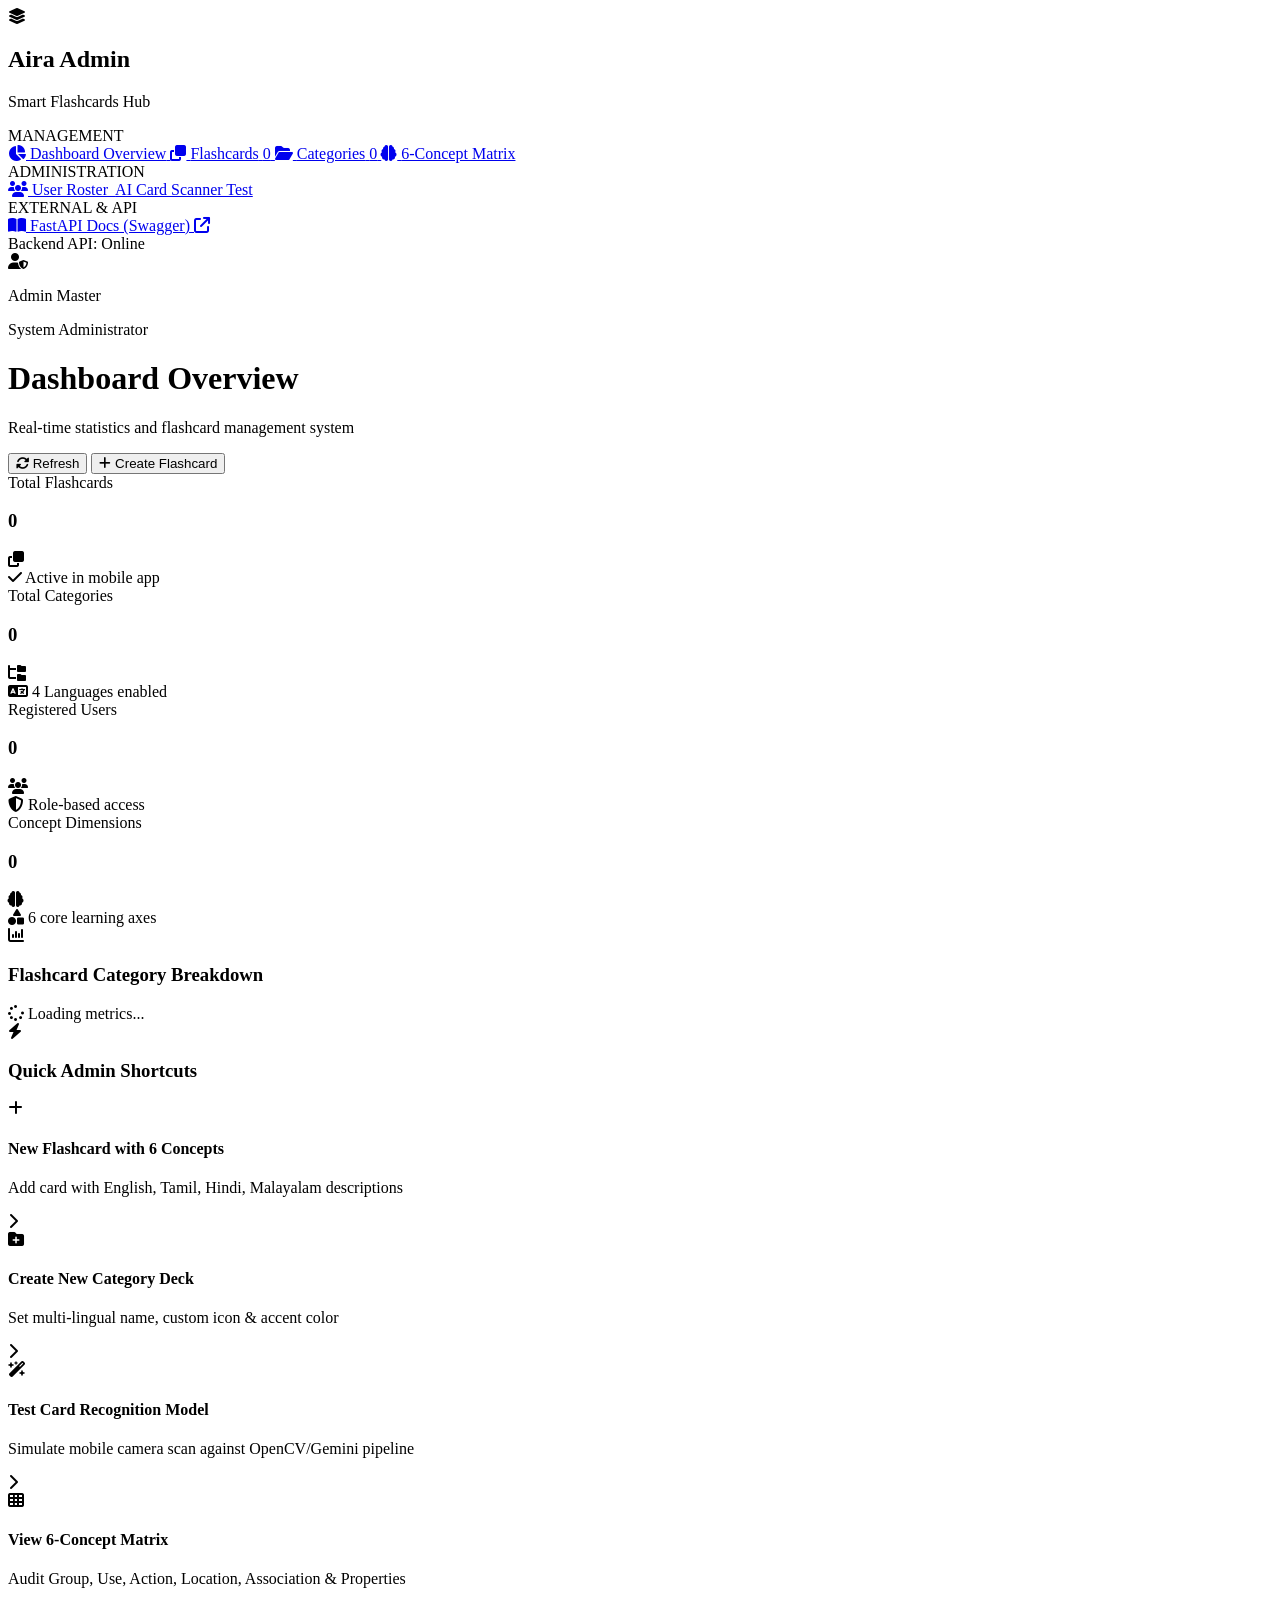
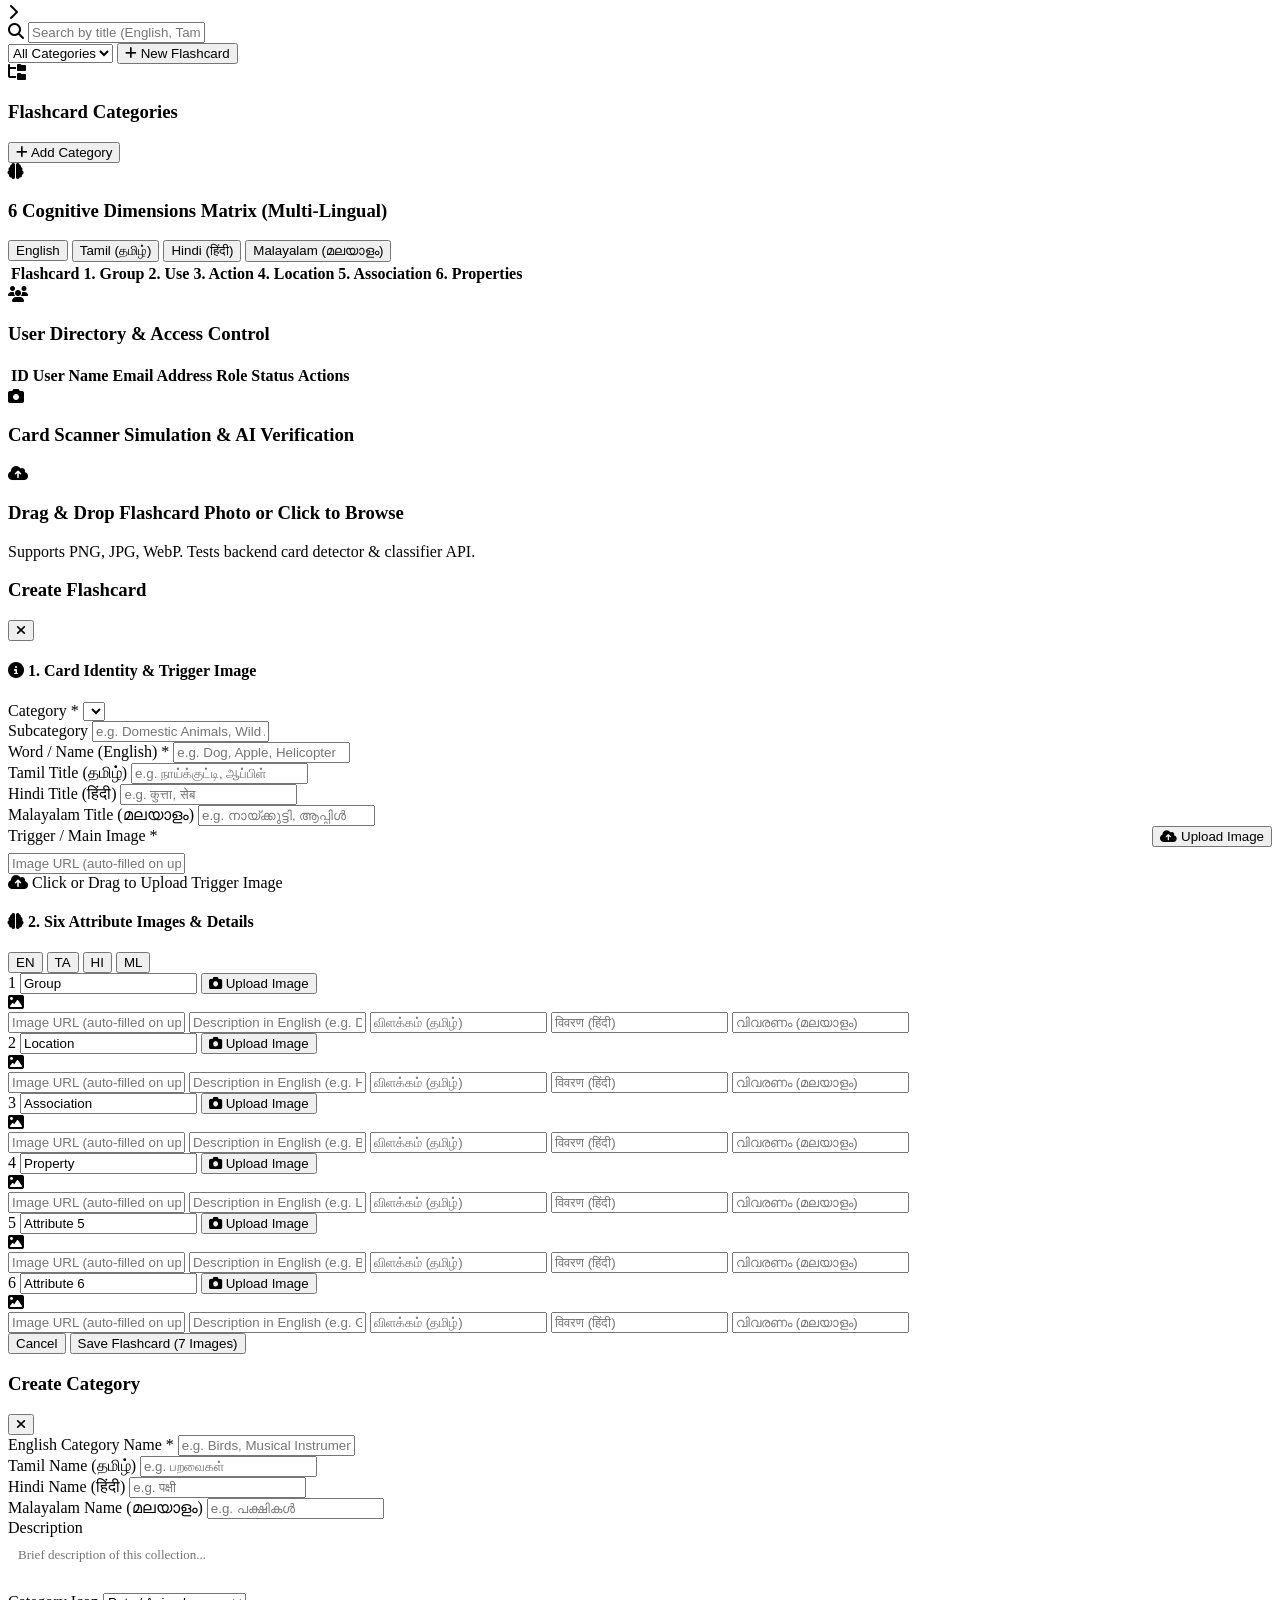
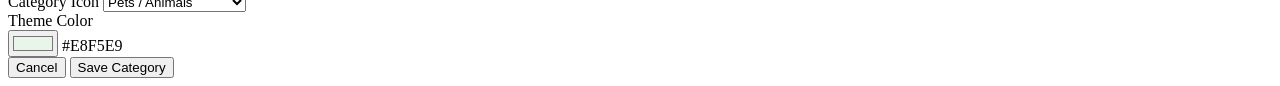
==== admin/frontend/index.html @ e039690c "new arch" ====
<!DOCTYPE html>
<html lang="en">
<head>
  <meta charset="UTF-8">
  <meta name="viewport" content="width=device-width, initial-scale=1.0">
  <title>Aira Admin Portal | Smart Flashcards Control Center</title>
  <link rel="preconnect" href="https://fonts.googleapis.com">
  <link rel="preconnect" href="https://fonts.gstatic.com" crossorigin>
  <link href="https://fonts.googleapis.com/css2?family=Plus+Jakarta+Sans:wght@400;500;600;700;800&family=Outfit:wght@500;600;700;800&display=swap" rel="stylesheet">
  <link rel="stylesheet" href="https://cdnjs.cloudflare.com/ajax/libs/font-awesome/6.5.1/css/all.min.css">
  <link rel="stylesheet" href="/static/admin/admin.css">
</head>
<body>
  <div class="admin-wrapper">
    <!-- SIDEBAR -->
    <aside class="sidebar">
      <div class="sidebar-brand">
        <div class="brand-icon">
          <i class="fa-solid fa-layer-group"></i>
        </div>
        <div class="brand-text">
          <h2>Aira <span>Admin</span></h2>
          <p>Smart Flashcards Hub</p>
        </div>
      </div>

      <nav class="sidebar-nav">
        <div class="nav-section-title">MANAGEMENT</div>
        <a href="#overview" class="nav-item active" data-tab="overview">
          <i class="fa-solid fa-chart-pie"></i>
          <span>Dashboard Overview</span>
        </a>
        <a href="#cards" class="nav-item" data-tab="cards">
          <i class="fa-solid fa-clone"></i>
          <span>Flashcards</span>
          <span class="nav-badge" id="cardCountBadge">0</span>
        </a>
        <a href="#categories" class="nav-item" data-tab="categories">
          <i class="fa-solid fa-folder-open"></i>
          <span>Categories</span>
          <span class="nav-badge" id="catCountBadge">0</span>
        </a>
        <a href="#concepts" class="nav-item" data-tab="concepts">
          <i class="fa-solid fa-brain"></i>
          <span>6-Concept Matrix</span>
        </a>

        <div class="nav-section-title">ADMINISTRATION</div>
        <a href="#users" class="nav-item" data-tab="users">
          <i class="fa-solid fa-users"></i>
          <span>User Roster</span>
        </a>
        <a href="#scanner" class="nav-item" data-tab="scanner">
          <i class="fa-solid fa-camera-viewfinder"></i>
          <span>AI Card Scanner Test</span>
        </a>

        <div class="nav-section-title">EXTERNAL & API</div>
        <a href="/docs" target="_blank" class="nav-item">
          <i class="fa-solid fa-book-open"></i>
          <span>FastAPI Docs (Swagger)</span>
          <i class="fa-solid fa-arrow-up-right-from-square external-icon"></i>
        </a>
      </nav>

      <div class="sidebar-footer">
        <div class="server-status">
          <span class="status-dot"></span>
          <span id="serverStatusText">Backend API: Online</span>
        </div>
        <div class="admin-user-info">
          <div class="user-avatar"><i class="fa-solid fa-user-shield"></i></div>
          <div class="user-details">
            <p class="user-name">Admin Master</p>
            <p class="user-role">System Administrator</p>
          </div>
        </div>
      </div>
    </aside>

    <!-- MAIN CONTENT -->
    <main class="main-content">
      <!-- TOP NAVBAR -->
      <header class="top-header">
        <div class="header-left">
          <h1 id="pageTitle">Dashboard Overview</h1>
          <p id="pageSubtitle">Real-time statistics and flashcard management system</p>
        </div>
        <div class="header-right">
          <button class="btn btn-secondary" onclick="loadDashboardData()" title="Reload Data">
            <i class="fa-solid fa-rotate"></i>
            <span>Refresh</span>
          </button>
          <button class="btn btn-primary" onclick="openNewCardModal()">
            <i class="fa-solid fa-plus"></i>
            <span>Create Flashcard</span>
          </button>
        </div>
      </header>

      <div class="content-body">

        <!-- TAB 1: OVERVIEW -->
        <section id="tab-overview" class="tab-pane active">
          <!-- KPI Stats Grid -->
          <div class="stats-grid">
            <div class="stat-card green-glow">
              <div class="stat-header">
                <div>
                  <span class="stat-label">Total Flashcards</span>
                  <h3 class="stat-value" id="kpiTotalCards">0</h3>
                </div>
                <div class="stat-icon green"><i class="fa-solid fa-clone"></i></div>
              </div>
              <div class="stat-footer">
                <span class="trend positive"><i class="fa-solid fa-check"></i> Active in mobile app</span>
              </div>
            </div>

            <div class="stat-card blue-glow">
              <div class="stat-header">
                <div>
                  <span class="stat-label">Total Categories</span>
                  <h3 class="stat-value" id="kpiTotalCats">0</h3>
                </div>
                <div class="stat-icon blue"><i class="fa-solid fa-folder-tree"></i></div>
              </div>
              <div class="stat-footer">
                <span class="trend"><i class="fa-solid fa-language"></i> 4 Languages enabled</span>
              </div>
            </div>

            <div class="stat-card purple-glow">
              <div class="stat-header">
                <div>
                  <span class="stat-label">Registered Users</span>
                  <h3 class="stat-value" id="kpiTotalUsers">0</h3>
                </div>
                <div class="stat-icon purple"><i class="fa-solid fa-users"></i></div>
              </div>
              <div class="stat-footer">
                <span class="trend"><i class="fa-solid fa-shield-halved"></i> Role-based access</span>
              </div>
            </div>

            <div class="stat-card amber-glow">
              <div class="stat-header">
                <div>
                  <span class="stat-label">Concept Dimensions</span>
                  <h3 class="stat-value" id="kpiTotalConcepts">0</h3>
                </div>
                <div class="stat-icon amber"><i class="fa-solid fa-brain"></i></div>
              </div>
              <div class="stat-footer">
                <span class="trend"><i class="fa-solid fa-shapes"></i> 6 core learning axes</span>
              </div>
            </div>
          </div>

          <!-- Distribution & Quick Operations -->
          <div class="dashboard-grid">
            <div class="panel">
              <div class="panel-header">
                <div class="panel-title">
                  <i class="fa-solid fa-chart-column"></i>
                  <h3>Flashcard Category Breakdown</h3>
                </div>
              </div>
              <div class="panel-body" id="categoryDistributionList">
                <div class="loading-state"><i class="fa-solid fa-spinner fa-spin"></i> Loading metrics...</div>
              </div>
            </div>

            <div class="panel">
              <div class="panel-header">
                <div class="panel-title">
                  <i class="fa-solid fa-bolt"></i>
                  <h3>Quick Admin Shortcuts</h3>
                </div>
              </div>
              <div class="panel-body">
                <div class="quick-actions-list">
                  <div class="quick-action-item" onclick="openNewCardModal()">
                    <div class="action-icon green"><i class="fa-solid fa-plus"></i></div>
                    <div class="action-details">
                      <h4>New Flashcard with 6 Concepts</h4>
                      <p>Add card with English, Tamil, Hindi, Malayalam descriptions</p>
                    </div>
                    <i class="fa-solid fa-chevron-right action-arrow"></i>
                  </div>

                  <div class="quick-action-item" onclick="openNewCategoryModal()">
                    <div class="action-icon blue"><i class="fa-solid fa-folder-plus"></i></div>
                    <div class="action-details">
                      <h4>Create New Category Deck</h4>
                      <p>Set multi-lingual name, custom icon & accent color</p>
                    </div>
                    <i class="fa-solid fa-chevron-right action-arrow"></i>
                  </div>

                  <div class="quick-action-item" onclick="switchTab('scanner')">
                    <div class="action-icon purple"><i class="fa-solid fa-wand-magic-sparkles"></i></div>
                    <div class="action-details">
                      <h4>Test Card Recognition Model</h4>
                      <p>Simulate mobile camera scan against OpenCV/Gemini pipeline</p>
                    </div>
                    <i class="fa-solid fa-chevron-right action-arrow"></i>
                  </div>

                  <div class="quick-action-item" onclick="switchTab('concepts')">
                    <div class="action-icon amber"><i class="fa-solid fa-table-cells"></i></div>
                    <div class="action-details">
                      <h4>View 6-Concept Matrix</h4>
                      <p>Audit Group, Use, Action, Location, Association & Properties</p>
                    </div>
                    <i class="fa-solid fa-chevron-right action-arrow"></i>
                  </div>
                </div>
              </div>
            </div>
          </div>
        </section>

        <!-- TAB 2: CARDS -->
        <section id="tab-cards" class="tab-pane">
          <div class="panel">
            <div class="panel-toolbar">
              <div class="search-box">
                <i class="fa-solid fa-magnifying-glass"></i>
                <input type="text" id="cardSearchInput" placeholder="Search by title (English, Tamil, Hindi, Malayalam)..." oninput="filterCards()">
              </div>
              <div class="filter-controls">
                <select id="categoryFilterSelect" onchange="filterCards()">
                  <option value="">All Categories</option>
                </select>
                <button class="btn btn-primary" onclick="openNewCardModal()">
                  <i class="fa-solid fa-plus"></i> New Flashcard
                </button>
              </div>
            </div>

            <div class="cards-grid" id="cardsContainer">
              <!-- Rendered via JS -->
            </div>
          </div>
        </section>

        <!-- TAB 3: CATEGORIES -->
        <section id="tab-categories" class="tab-pane">
          <div class="panel">
            <div class="panel-header">
              <div class="panel-title">
                <i class="fa-solid fa-folder-tree"></i>
                <h3>Flashcard Categories</h3>
              </div>
              <button class="btn btn-primary" onclick="openNewCategoryModal()">
                <i class="fa-solid fa-plus"></i> Add Category
              </button>
            </div>
            <div class="categories-grid" id="categoriesContainer">
              <!-- Rendered via JS -->
            </div>
          </div>
        </section>

        <!-- TAB 4: CONCEPTS MATRIX -->
        <section id="tab-concepts" class="tab-pane">
          <div class="panel">
            <div class="panel-header">
              <div class="panel-title">
                <i class="fa-solid fa-brain"></i>
                <h3>6 Cognitive Dimensions Matrix (Multi-Lingual)</h3>
              </div>
              <div class="lang-selector-group">
                <button class="lang-btn active" data-lang="en" onclick="switchMatrixLang('en')">English</button>
                <button class="lang-btn" data-lang="ta" onclick="switchMatrixLang('ta')">Tamil (தமிழ்)</button>
                <button class="lang-btn" data-lang="hi" onclick="switchMatrixLang('hi')">Hindi (हिंदी)</button>
                <button class="lang-btn" data-lang="ml" onclick="switchMatrixLang('ml')">Malayalam (മലയാളം)</button>
              </div>
            </div>
            <div class="table-responsive">
              <table class="data-table" id="conceptsMatrixTable">
                <thead>
                  <tr>
                    <th>Flashcard</th>
                    <th>1. Group</th>
                    <th>2. Use</th>
                    <th>3. Action</th>
                    <th>4. Location</th>
                    <th>5. Association</th>
                    <th>6. Properties</th>
                  </tr>
                </thead>
                <tbody id="conceptsMatrixBody">
                  <!-- Rendered via JS -->
                </tbody>
              </table>
            </div>
          </div>
        </section>

        <!-- TAB 5: USERS -->
        <section id="tab-users" class="tab-pane">
          <div class="panel">
            <div class="panel-header">
              <div class="panel-title">
                <i class="fa-solid fa-users"></i>
                <h3>User Directory & Access Control</h3>
              </div>
            </div>
            <div class="table-responsive">
              <table class="data-table">
                <thead>
                  <tr>
                    <th>ID</th>
                    <th>User Name</th>
                    <th>Email Address</th>
                    <th>Role</th>
                    <th>Status</th>
                    <th>Actions</th>
                  </tr>
                </thead>
                <tbody id="usersTableBody">
                  <!-- Rendered via JS -->
                </tbody>
              </table>
            </div>
          </div>
        </section>

        <!-- TAB 6: SCANNER SIMULATOR -->
        <section id="tab-scanner" class="tab-pane">
          <div class="panel">
            <div class="panel-header">
              <div class="panel-title">
                <i class="fa-solid fa-camera"></i>
                <h3>Card Scanner Simulation & AI Verification</h3>
              </div>
            </div>
            <div class="panel-body">
              <div class="scanner-test-container">
                <div class="dropzone" id="dropzone" onclick="document.getElementById('scannerFileInput').click()">
                  <input type="file" id="scannerFileInput" accept="image/*" style="display:none" onchange="handleScannerFile(event)">
                  <i class="fa-solid fa-cloud-arrow-up dropzone-icon"></i>
                  <h3>Drag & Drop Flashcard Photo or Click to Browse</h3>
                  <p>Supports PNG, JPG, WebP. Tests backend card detector & classifier API.</p>
                </div>

                <div class="scanner-preview-area" id="scannerPreviewArea" style="display:none;">
                  <div class="preview-box">
                    <img id="scannerPreviewImg" src="" alt="Scan preview">
                  </div>
                  <div class="recognition-result-card" id="scannerResultCard">
                    <!-- Recognition output -->
                  </div>
                </div>
              </div>
            </div>
          </div>
        </section>

     <!-- MODAL: CARD EDITOR -->
  <div class="modal-overlay" id="cardModal">
    <div class="modal-container large-modal">
      <div class="modal-header">
        <h3 id="cardModalTitle">Create Flashcard</h3>
        <button class="modal-close" onclick="closeModal('cardModal')"><i class="fa-solid fa-xmark"></i></button>
      </div>
      <form id="cardForm" onsubmit="handleCardSubmit(event)">
        <input type="hidden" id="cardFormId">
        <div class="modal-body">
          <div class="form-grid">
            <!-- Left: General & Trigger Image -->
            <div class="form-col">
              <h4 class="form-section-title"><i class="fa-solid fa-info-circle"></i> 1. Card Identity & Trigger Image</h4>
              
              <div class="form-group">
                <label>Category *</label>
                <select id="cardFormCategory" required>
                  <!-- Populated dynamically -->
                </select>
              </div>

              <div class="form-group">
                <label>Subcategory</label>
                <input type="text" id="cardFormSubcategory" placeholder="e.g. Domestic Animals, Wild Animals, Citrus Fruits">
              </div>

              <div class="form-group">
                <label>Word / Name (English) *</label>
                <input type="text" id="cardFormTitleEn" required placeholder="e.g. Dog, Apple, Helicopter">
              </div>

              <div class="form-group">
                <label>Tamil Title (தமிழ்)</label>
                <input type="text" id="cardFormTitleTa" placeholder="e.g. நாய்க்குட்டி, ஆப்பிள்">
              </div>

              <div class="form-group">
                <label>Hindi Title (हिंदी)</label>
                <input type="text" id="cardFormTitleHi" placeholder="e.g. कुत्ता, सेब">
              </div>

              <div class="form-group">
                <label>Malayalam Title (മലയാളം)</label>
                <input type="text" id="cardFormTitleMl" placeholder="e.g. നായ്ക്കുട്ടി, ആപ്പിൾ">
              </div>

              <!-- Main Trigger Image Upload -->
              <div class="form-group">
                <div style="display:flex; justify-content:space-between; align-items:center; margin-bottom:6px;">
                  <label style="margin:0;">Trigger / Main Image *</label>
                  <button type="button" class="btn btn-sm btn-outline-primary" onclick="triggerImageSlotUpload('main')">
                    <i class="fa-solid fa-cloud-arrow-up"></i> Upload Image
                  </button>
                </div>
                <input type="file" id="file_slot_main" accept="image/*" style="display:none;" onchange="uploadImageSlot('main')">
                <input type="text" id="cardFormImageUrl" placeholder="Image URL (auto-filled on upload) or /static/images/..." oninput="updateSlotPreview('main')">
              </div>

              <div class="image-preview-box" id="preview_box_main" onclick="triggerImageSlotUpload('main')" style="cursor:pointer;" title="Click to upload or replace image">
                <img id="preview_img_main" src="" alt="Trigger Preview" style="display:none;">
                <span id="preview_txt_main"><i class="fa-solid fa-cloud-arrow-up"></i> Click or Drag to Upload Trigger Image</span>
              </div>
            </div>

            <!-- Right: 6 Attributes & Attribute Images -->
            <div class="form-col">
              <div class="concepts-header">
                <h4 class="form-section-title"><i class="fa-solid fa-brain"></i> 2. Six Attribute Images & Details</h4>
                <div class="modal-lang-tabs">
                  <button type="button" class="modal-lang-tab active" data-lang="en" onclick="switchModalLang('en')">EN</button>
                  <button type="button" class="modal-lang-tab" data-lang="ta" onclick="switchModalLang('ta')">TA</button>
                  <button type="button" class="modal-lang-tab" data-lang="hi" onclick="switchModalLang('hi')">HI</button>
                  <button type="button" class="modal-lang-tab" data-lang="ml" onclick="switchModalLang('ml')">ML</button>
                </div>
              </div>

              <div class="concept-fields-wrapper">
                
                <!-- Attribute 1: Group -->
                <div class="attribute-slot-card">
                  <div class="slot-header">
                    <span class="slot-number">1</span>
                    <input type="text" id="attr_1_name" class="slot-name-input" value="Group" placeholder="Attribute 1 Name (e.g. Group)">
                    <button type="button" class="btn-slot-upload" onclick="triggerImageSlotUpload('attr_1')">
                      <i class="fa-solid fa-camera"></i> <span id="btn_txt_attr_1">Upload Image</span>
                    </button>
                    <input type="file" id="file_slot_attr_1" accept="image/*" style="display:none;" onchange="uploadImageSlot('attr_1')">
                  </div>
                  <div class="slot-body">
                    <div class="slot-preview-thumbnail" id="thumb_box_attr_1" onclick="triggerImageSlotUpload('attr_1')">
                      <img id="preview_img_attr_1" src="" style="display:none;">
                      <i class="fa-solid fa-image slot-empty-icon" id="preview_ico_attr_1"></i>
                    </div>
                    <div class="slot-inputs">
                      <input type="text" id="attr_1_image" class="slot-url-input" placeholder="Image URL (auto-filled on upload)" oninput="updateSlotPreview('attr_1')">
                      <input type="text" id="attr_1_en" class="concept-field lang-en" placeholder="Description in English (e.g. Domestic Pet)">
                      <input type="text" id="attr_1_ta" class="concept-field lang-ta hidden" placeholder="விளக்கம் (தமிழ்)">
                      <input type="text" id="attr_1_hi" class="concept-field lang-hi hidden" placeholder="विवरण (हिंदी)">
                      <input type="text" id="attr_1_ml" class="concept-field lang-ml hidden" placeholder="വിവരണം (മലയാളം)">
                    </div>
                  </div>
                </div>

                <!-- Attribute 2: Location -->
                <div class="attribute-slot-card">
                  <div class="slot-header">
                    <span class="slot-number">2</span>
                    <input type="text" id="attr_2_name" class="slot-name-input" value="Location" placeholder="Attribute 2 Name (e.g. Location)">
                    <button type="button" class="btn-slot-upload" onclick="triggerImageSlotUpload('attr_2')">
                      <i class="fa-solid fa-camera"></i> <span id="btn_txt_attr_2">Upload Image</span>
                    </button>
                    <input type="file" id="file_slot_attr_2" accept="image/*" style="display:none;" onchange="uploadImageSlot('attr_2')">
                  </div>
                  <div class="slot-body">
                    <div class="slot-preview-thumbnail" id="thumb_box_attr_2" onclick="triggerImageSlotUpload('attr_2')">
                      <img id="preview_img_attr_2" src="" style="display:none;">
                      <i class="fa-solid fa-image slot-empty-icon" id="preview_ico_attr_2"></i>
                    </div>
                    <div class="slot-inputs">
                      <input type="text" id="attr_2_image" class="slot-url-input" placeholder="Image URL (auto-filled on upload)" oninput="updateSlotPreview('attr_2')">
                      <input type="text" id="attr_2_en" class="concept-field lang-en" placeholder="Description in English (e.g. Houses & Farms)">
                      <input type="text" id="attr_2_ta" class="concept-field lang-ta hidden" placeholder="விளக்கம் (தமிழ்)">
                      <input type="text" id="attr_2_hi" class="concept-field lang-hi hidden" placeholder="विवरण (हिंदी)">
                      <input type="text" id="attr_2_ml" class="concept-field lang-ml hidden" placeholder="വിവരണം (മലയാളം)">
                    </div>
                  </div>
                </div>

                <!-- Attribute 3: Association -->
                <div class="attribute-slot-card">
                  <div class="slot-header">
                    <span class="slot-number">3</span>
                    <input type="text" id="attr_3_name" class="slot-name-input" value="Association" placeholder="Attribute 3 Name (e.g. Association)">
                    <button type="button" class="btn-slot-upload" onclick="triggerImageSlotUpload('attr_3')">
                      <i class="fa-solid fa-camera"></i> <span id="btn_txt_attr_3">Upload Image</span>
                    </button>
                    <input type="file" id="file_slot_attr_3" accept="image/*" style="display:none;" onchange="uploadImageSlot('attr_3')">
                  </div>
                  <div class="slot-body">
                    <div class="slot-preview-thumbnail" id="thumb_box_attr_3" onclick="triggerImageSlotUpload('attr_3')">
                      <img id="preview_img_attr_3" src="" style="display:none;">
                      <i class="fa-solid fa-image slot-empty-icon" id="preview_ico_attr_3"></i>
                    </div>
                    <div class="slot-inputs">
                      <input type="text" id="attr_3_image" class="slot-url-input" placeholder="Image URL (auto-filled on upload)" oninput="updateSlotPreview('attr_3')">
                      <input type="text" id="attr_3_en" class="concept-field lang-en" placeholder="Description in English (e.g. Bone & Kennel)">
                      <input type="text" id="attr_3_ta" class="concept-field lang-ta hidden" placeholder="விளக்கம் (தமிழ்)">
                      <input type="text" id="attr_3_hi" class="concept-field lang-hi hidden" placeholder="विवरण (हिंदी)">
                      <input type="text" id="attr_3_ml" class="concept-field lang-ml hidden" placeholder="വിവരണം (മലയാളം)">
                    </div>
                  </div>
                </div>

                <!-- Attribute 4: Property -->
                <div class="attribute-slot-card">
                  <div class="slot-header">
                    <span class="slot-number">4</span>
                    <input type="text" id="attr_4_name" class="slot-name-input" value="Property" placeholder="Attribute 4 Name (e.g. Property)">
                    <button type="button" class="btn-slot-upload" onclick="triggerImageSlotUpload('attr_4')">
                      <i class="fa-solid fa-camera"></i> <span id="btn_txt_attr_4">Upload Image</span>
                    </button>
                    <input type="file" id="file_slot_attr_4" accept="image/*" style="display:none;" onchange="uploadImageSlot('attr_4')">
                  </div>
                  <div class="slot-body">
                    <div class="slot-preview-thumbnail" id="thumb_box_attr_4" onclick="triggerImageSlotUpload('attr_4')">
                      <img id="preview_img_attr_4" src="" style="display:none;">
                      <i class="fa-solid fa-image slot-empty-icon" id="preview_ico_attr_4"></i>
                    </div>
                    <div class="slot-inputs">
                      <input type="text" id="attr_4_image" class="slot-url-input" placeholder="Image URL (auto-filled on upload)" oninput="updateSlotPreview('attr_4')">
                      <input type="text" id="attr_4_en" class="concept-field lang-en" placeholder="Description in English (e.g. Loyal & 4 Legs)">
                      <input type="text" id="attr_4_ta" class="concept-field lang-ta hidden" placeholder="விளக்கம் (தமிழ்)">
                      <input type="text" id="attr_4_hi" class="concept-field lang-hi hidden" placeholder="विवरण (हिंदी)">
                      <input type="text" id="attr_4_ml" class="concept-field lang-ml hidden" placeholder="വിവരണം (മലയാളം)">
                    </div>
                  </div>
                </div>

                <!-- Attribute 5: Attribute 5 -->
                <div class="attribute-slot-card">
                  <div class="slot-header">
                    <span class="slot-number">5</span>
                    <input type="text" id="attr_5_name" class="slot-name-input" value="Attribute 5" placeholder="Attribute 5 Name (e.g. Action/Use/Sound)">
                    <button type="button" class="btn-slot-upload" onclick="triggerImageSlotUpload('attr_5')">
                      <i class="fa-solid fa-camera"></i> <span id="btn_txt_attr_5">Upload Image</span>
                    </button>
                    <input type="file" id="file_slot_attr_5" accept="image/*" style="display:none;" onchange="uploadImageSlot('attr_5')">
                  </div>
                  <div class="slot-body">
                    <div class="slot-preview-thumbnail" id="thumb_box_attr_5" onclick="triggerImageSlotUpload('attr_5')">
                      <img id="preview_img_attr_5" src="" style="display:none;">
                      <i class="fa-solid fa-image slot-empty-icon" id="preview_ico_attr_5"></i>
                    </div>
                    <div class="slot-inputs">
                      <input type="text" id="attr_5_image" class="slot-url-input" placeholder="Image URL (auto-filled on upload)" oninput="updateSlotPreview('attr_5')">
                      <input type="text" id="attr_5_en" class="concept-field lang-en" placeholder="Description in English (e.g. Barks & Runs)">
                      <input type="text" id="attr_5_ta" class="concept-field lang-ta hidden" placeholder="விளக்கம் (தமிழ்)">
                      <input type="text" id="attr_5_hi" class="concept-field lang-hi hidden" placeholder="विवरण (हिंदी)">
                      <input type="text" id="attr_5_ml" class="concept-field lang-ml hidden" placeholder="വിവരണം (മലയാളം)">
                    </div>
                  </div>
                </div>

                <!-- Attribute 6: Attribute 6 -->
                <div class="attribute-slot-card">
                  <div class="slot-header">
                    <span class="slot-number">6</span>
                    <input type="text" id="attr_6_name" class="slot-name-input" value="Attribute 6" placeholder="Attribute 6 Name (e.g. Use/Diet/Habitat)">
                    <button type="button" class="btn-slot-upload" onclick="triggerImageSlotUpload('attr_6')">
                      <i class="fa-solid fa-camera"></i> <span id="btn_txt_attr_6">Upload Image</span>
                    </button>
                    <input type="file" id="file_slot_attr_6" accept="image/*" style="display:none;" onchange="uploadImageSlot('attr_6')">
                  </div>
                  <div class="slot-body">
                    <div class="slot-preview-thumbnail" id="thumb_box_attr_6" onclick="triggerImageSlotUpload('attr_6')">
                      <img id="preview_img_attr_6" src="" style="display:none;">
                      <i class="fa-solid fa-image slot-empty-icon" id="preview_ico_attr_6"></i>
                    </div>
                    <div class="slot-inputs">
                      <input type="text" id="attr_6_image" class="slot-url-input" placeholder="Image URL (auto-filled on upload)" oninput="updateSlotPreview('attr_6')">
                      <input type="text" id="attr_6_en" class="concept-field lang-en" placeholder="Description in English (e.g. Guarding Home)">
                      <input type="text" id="attr_6_ta" class="concept-field lang-ta hidden" placeholder="விளக்கம் (தமிழ்)">
                      <input type="text" id="attr_6_hi" class="concept-field lang-hi hidden" placeholder="विवरण (हिंदी)">
                      <input type="text" id="attr_6_ml" class="concept-field lang-ml hidden" placeholder="വിവരണം (മലയാളം)">
                    </div>
                  </div>
                </div>

              </div>
            </div>
          </div>
        </div>
        <div class="modal-footer">
          <button type="button" class="btn btn-secondary" onclick="closeModal('cardModal')">Cancel</button>
          <button type="submit" class="btn btn-primary" id="saveCardBtn">Save Flashcard (7 Images)</button>
        </div>
      </form>
    </div>
  </div>

  <!-- MODAL: CATEGORY EDITOR -->
  <div class="modal-overlay" id="catModal">
    <div class="modal-container">
      <div class="modal-header">
        <h3 id="catModalTitle">Create Category</h3>
        <button class="modal-close" onclick="closeModal('catModal')"><i class="fa-solid fa-xmark"></i></button>
      </div>
      <form id="catForm" onsubmit="handleCategorySubmit(event)">
        <input type="hidden" id="catFormId">
        <div class="modal-body">
          <div class="form-group">
            <label>English Category Name *</label>
            <input type="text" id="catFormNameEn" required placeholder="e.g. Birds, Musical Instruments">
          </div>
          <div class="form-group">
            <label>Tamil Name (தமிழ்)</label>
            <input type="text" id="catFormNameTa" placeholder="e.g. பறவைகள்">
          </div>
          <div class="form-group">
            <label>Hindi Name (हिंदी)</label>
            <input type="text" id="catFormNameHi" placeholder="e.g. पक्षी">
          </div>
          <div class="form-group">
            <label>Malayalam Name (മലയാളം)</label>
            <input type="text" id="catFormNameMl" placeholder="e.g. പക്ഷികൾ">
          </div>
          <div class="form-group">
            <label>Description</label>
            <textarea id="catFormDesc" rows="2" placeholder="Brief description of this collection..." style="width:100%; border-radius:var(--radius-sm); border:1px solid var(--border-color); padding:10px; font-family:inherit; font-size:13px;"></textarea>
          </div>
          <div class="form-group">
            <label>Category Icon</label>
            <select id="catFormIcon">
              <option value="pets">Pets / Animals</option>
              <option value="eco">Eco / Plants & Fruits</option>
              <option value="directions_car">Vehicles / Transport</option>
              <option value="school">School / Learning</option>
              <option value="sports_soccer">Sports / Games</option>
              <option value="palette">Arts & Colors</option>
              <option value="music_note">Music</option>
              <option value="restaurant">Food & Dining</option>
            </select>
          </div>
          <div class="form-group">
            <label>Theme Color</label>
            <div class="color-picker-row">
              <input type="color" id="catFormColor" value="#E8F5E9">
              <span class="color-hex-text" id="colorHexDisplay">#E8F5E9</span>
            </div>
          </div>
        </div>
        <div class="modal-footer">
          <button type="button" class="btn btn-secondary" onclick="closeModal('catModal')">Cancel</button>
          <button type="submit" class="btn btn-primary" id="saveCatBtn">Save Category</button>
        </div>
      </form>
    </div>
  </div>

  <!-- TOAST CONTAINER -->
  <div class="toast-container" id="toastContainer"></div>

  <script src="/static/admin/admin.js"></script>
</body>
</html>
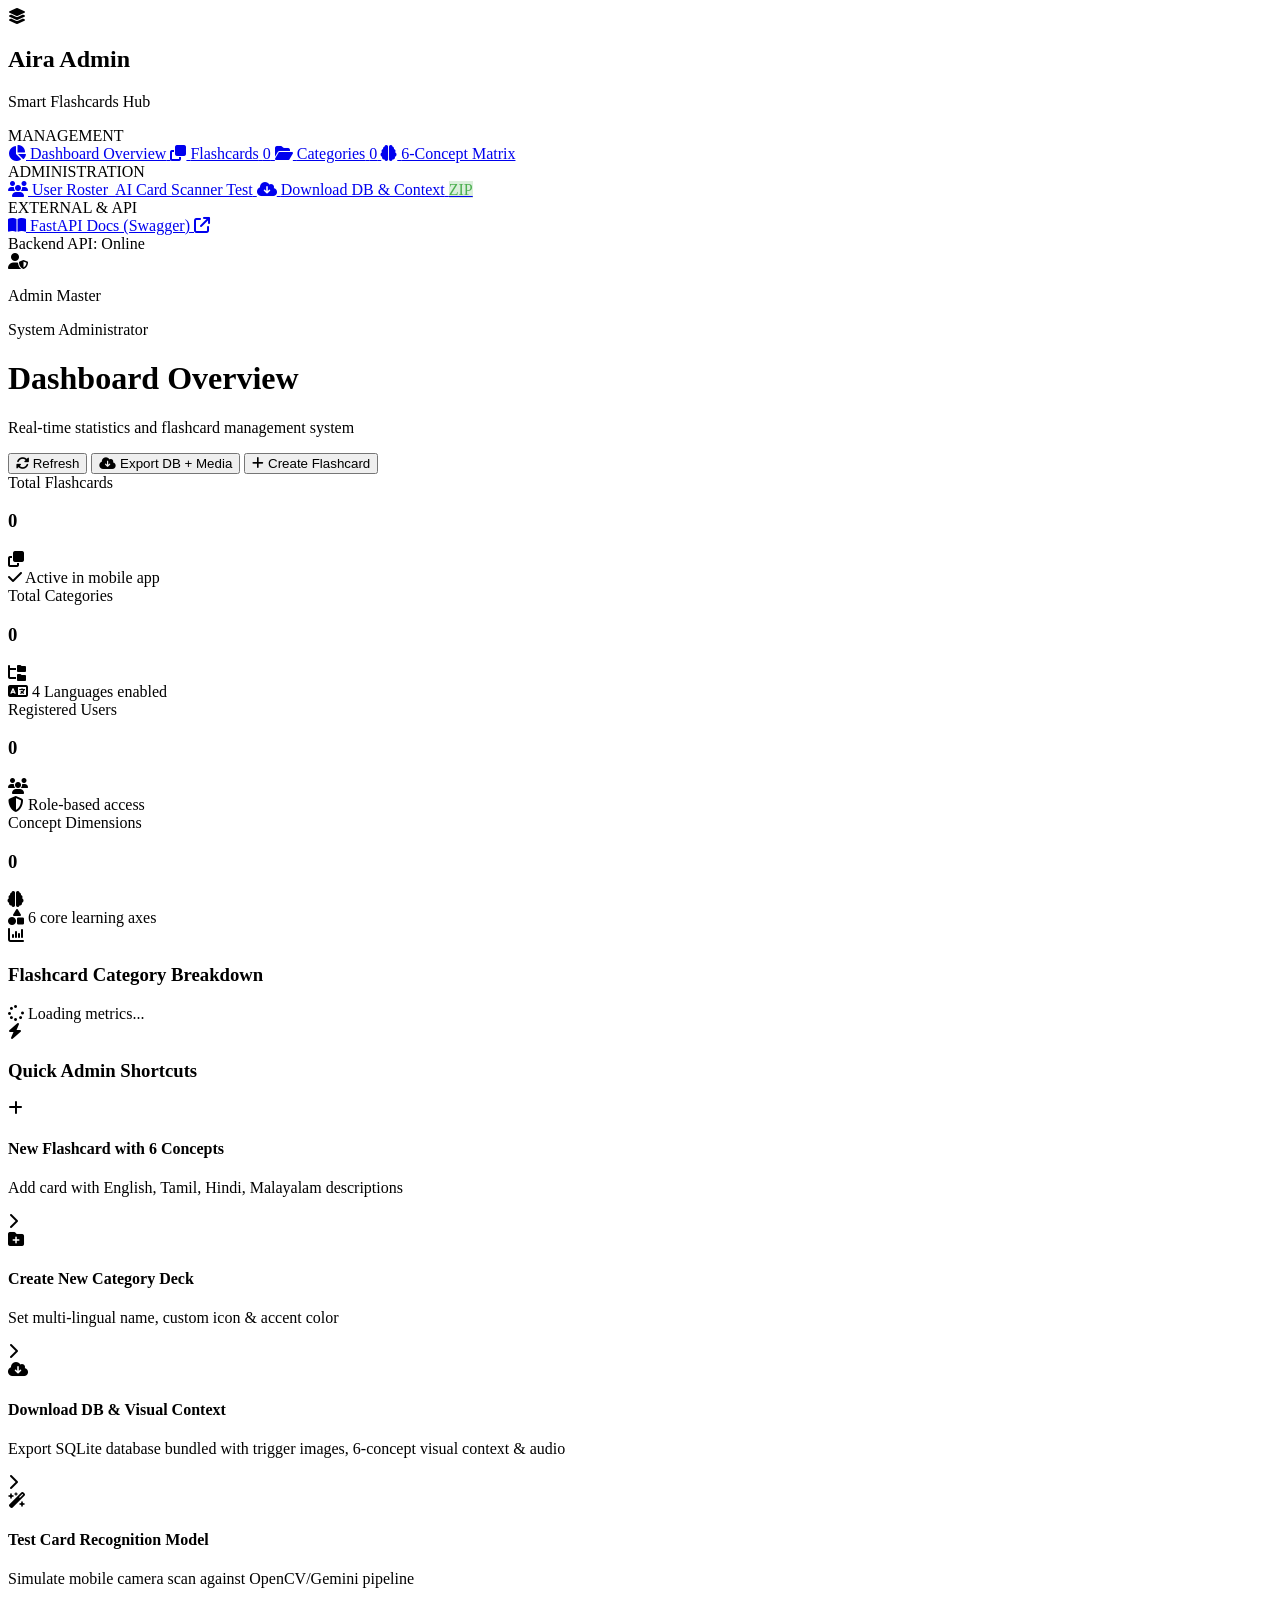
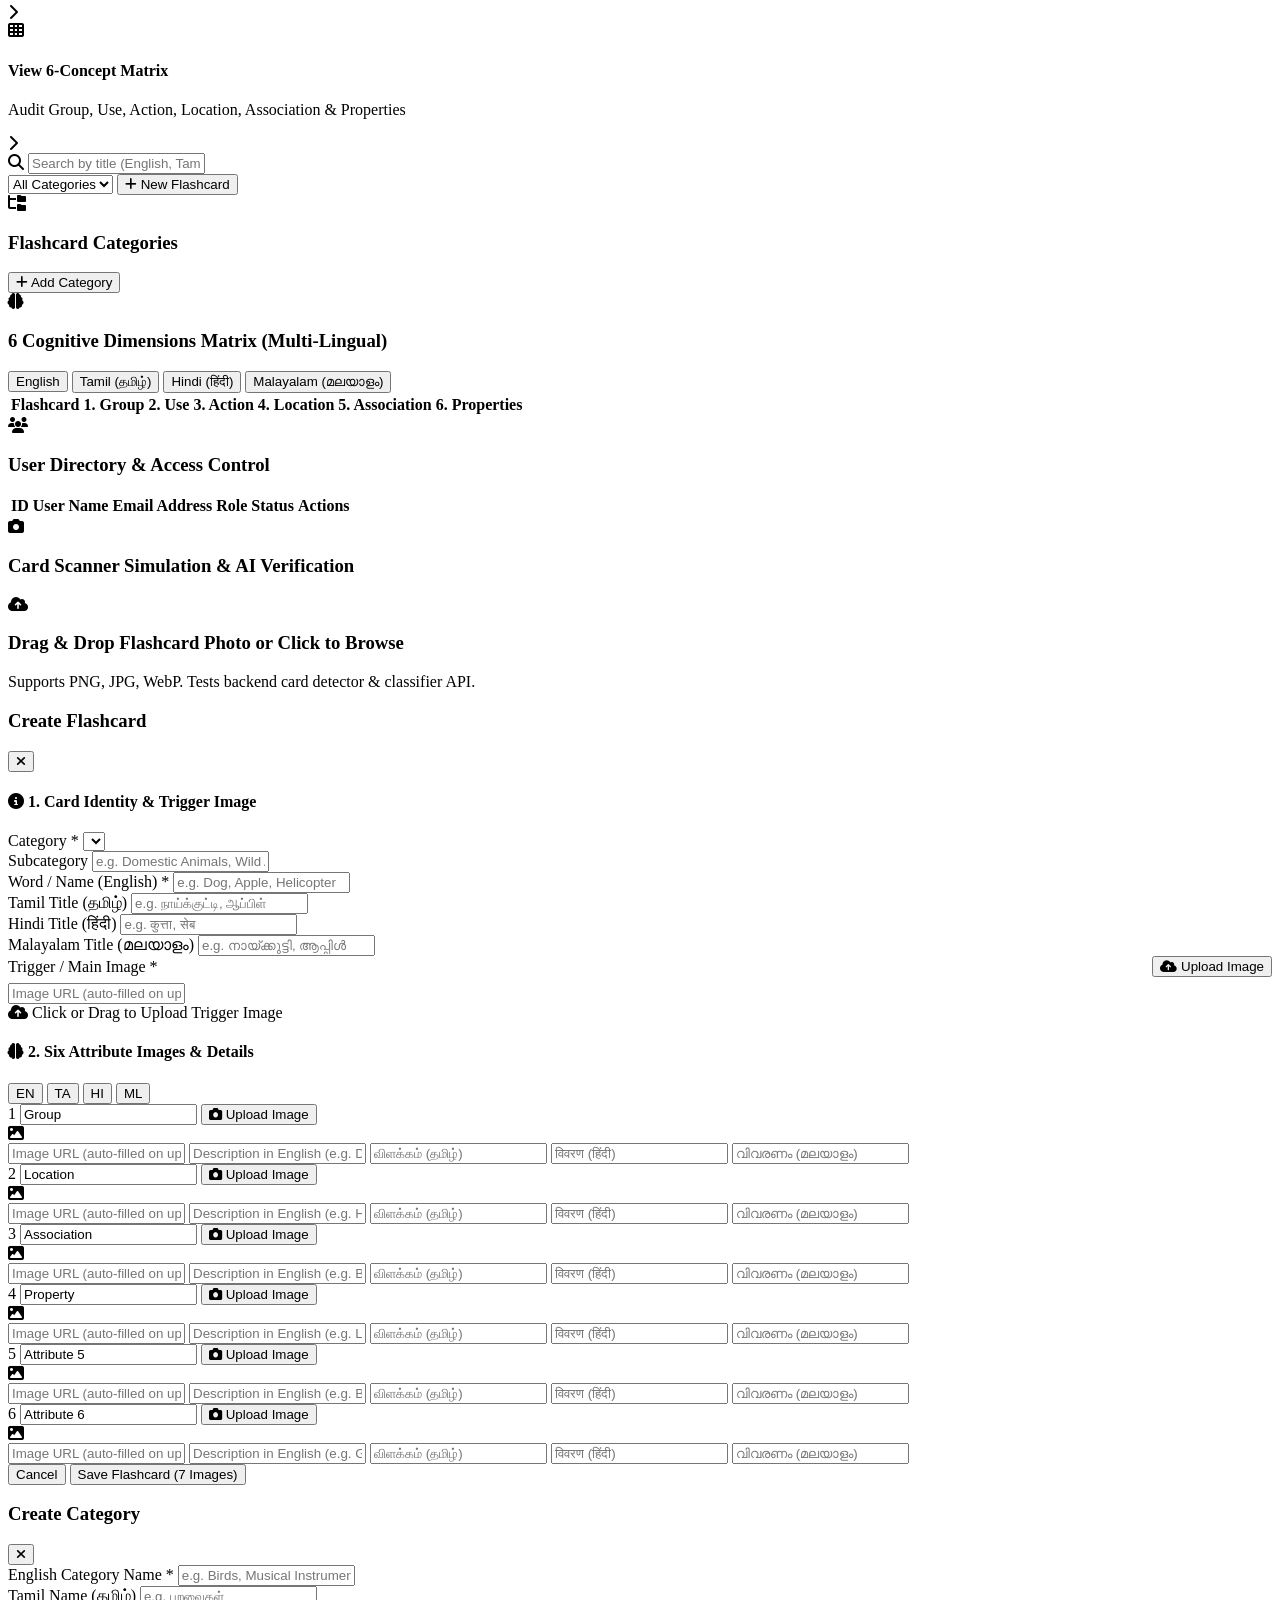
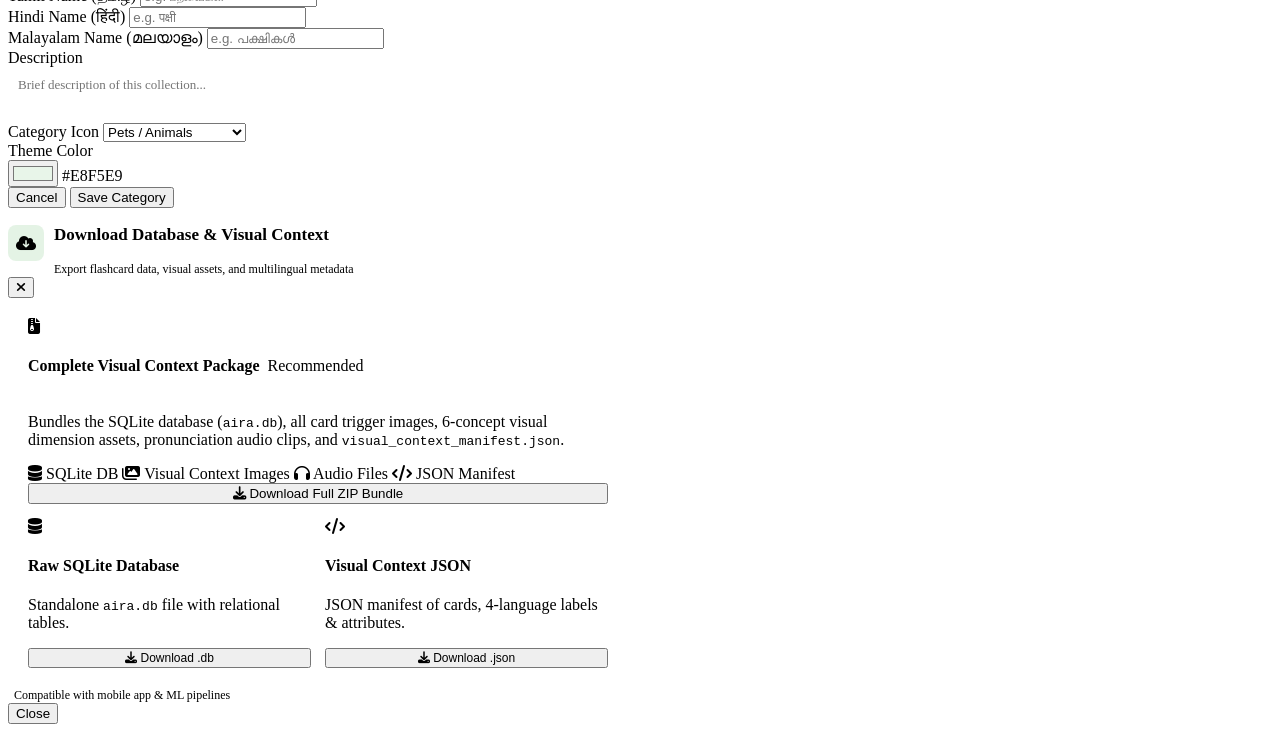
==== commit f1ca7fc7: "added db export" ====
--- a/admin/frontend/index.html
+++ b/admin/frontend/index.html
@@ -54,6 +54,11 @@
           <i class="fa-solid fa-camera-viewfinder"></i>
           <span>AI Card Scanner Test</span>
         </a>
+        <a href="javascript:void(0)" class="nav-item" onclick="openModal('exportModal')">
+          <i class="fa-solid fa-cloud-arrow-down"></i>
+          <span>Download DB & Context</span>
+          <span class="nav-badge" style="background:rgba(76,175,80,0.2); color:#4CAF50;">ZIP</span>
+        </a>
 
         <div class="nav-section-title">EXTERNAL & API</div>
         <a href="/docs" target="_blank" class="nav-item">
@@ -90,6 +95,10 @@
           <button class="btn btn-secondary" onclick="loadDashboardData()" title="Reload Data">
             <i class="fa-solid fa-rotate"></i>
             <span>Refresh</span>
+          </button>
+          <button class="btn btn-export" onclick="openModal('exportModal')" title="Download Database with Visual Context">
+            <i class="fa-solid fa-cloud-arrow-down"></i>
+            <span>Export DB + Media</span>
           </button>
           <button class="btn btn-primary" onclick="openNewCardModal()">
             <i class="fa-solid fa-plus"></i>
@@ -198,8 +207,17 @@
                     <i class="fa-solid fa-chevron-right action-arrow"></i>
                   </div>
 
+                  <div class="quick-action-item" onclick="openModal('exportModal')">
+                    <div class="action-icon purple"><i class="fa-solid fa-cloud-arrow-down"></i></div>
+                    <div class="action-details">
+                      <h4>Download DB & Visual Context</h4>
+                      <p>Export SQLite database bundled with trigger images, 6-concept visual context & audio</p>
+                    </div>
+                    <i class="fa-solid fa-chevron-right action-arrow"></i>
+                  </div>
+
                   <div class="quick-action-item" onclick="switchTab('scanner')">
-                    <div class="action-icon purple"><i class="fa-solid fa-wand-magic-sparkles"></i></div>
+                    <div class="action-icon amber"><i class="fa-solid fa-wand-magic-sparkles"></i></div>
                     <div class="action-details">
                       <h4>Test Card Recognition Model</h4>
                       <p>Simulate mobile camera scan against OpenCV/Gemini pipeline</p>
@@ -659,6 +677,89 @@
     </div>
   </div>
 
+  <!-- MODAL: EXPORT DATABASE & VISUAL CONTEXT -->
+  <div class="modal-overlay" id="exportModal">
+    <div class="modal-container" style="max-width: 620px;">
+      <div class="modal-header">
+        <div style="display:flex; align-items:center; gap:10px;">
+          <div style="width:36px; height:36px; border-radius:8px; background:rgba(76,175,80,0.15); display:flex; align-items:center; justify-content:center; color:var(--primary); font-size:16px;">
+            <i class="fa-solid fa-cloud-arrow-down"></i>
+          </div>
+          <div>
+            <h3 style="font-size:17px; font-weight:700;">Download Database & Visual Context</h3>
+            <p style="font-size:12px; color:var(--text-muted); margin:0;">Export flashcard data, visual assets, and multilingual metadata</p>
+          </div>
+        </div>
+        <button class="modal-close" onclick="closeModal('exportModal')"><i class="fa-solid fa-xmark"></i></button>
+      </div>
+
+      <div class="modal-body" style="padding: 20px;">
+        <div class="export-options-list">
+          
+          <!-- Option 1: Full ZIP Package -->
+          <div class="export-option-card primary-bundle">
+            <div class="export-card-header">
+              <div class="export-icon green"><i class="fa-solid fa-file-zipper"></i></div>
+              <div class="export-details">
+                <div style="display:flex; align-items:center; gap:8px;">
+                  <h4>Complete Visual Context Package</h4>
+                  <span class="badge-recommended">Recommended</span>
+                </div>
+                <p>Bundles the SQLite database (<code>aira.db</code>), all card trigger images, 6-concept visual dimension assets, pronunciation audio clips, and <code>visual_context_manifest.json</code>.</p>
+                <div class="bundle-items-preview">
+                  <span><i class="fa-solid fa-database"></i> SQLite DB</span>
+                  <span><i class="fa-solid fa-images"></i> Visual Context Images</span>
+                  <span><i class="fa-solid fa-headphones"></i> Audio Files</span>
+                  <span><i class="fa-solid fa-code"></i> JSON Manifest</span>
+                </div>
+              </div>
+            </div>
+            <div class="export-card-action">
+              <button class="btn btn-primary" id="btnDownloadBundle" onclick="downloadDatabaseBundle()" style="width:100%;">
+                <i class="fa-solid fa-download"></i> Download Full ZIP Bundle
+              </button>
+            </div>
+          </div>
+
+          <!-- Secondary Options Grid -->
+          <div style="display:grid; grid-template-columns:1fr 1fr; gap:14px; margin-top:14px;">
+            <!-- Option 2: Raw SQLite DB -->
+            <div class="export-option-card mini">
+              <div class="export-icon blue"><i class="fa-solid fa-database"></i></div>
+              <div class="export-details">
+                <h4>Raw SQLite Database</h4>
+                <p>Standalone <code>aira.db</code> file with relational tables.</p>
+              </div>
+              <button class="btn btn-secondary" onclick="downloadRawDb()" style="width:100%; font-size:12px;">
+                <i class="fa-solid fa-download"></i> Download .db
+              </button>
+            </div>
+
+            <!-- Option 3: JSON Manifest -->
+            <div class="export-option-card mini">
+              <div class="export-icon purple"><i class="fa-solid fa-code"></i></div>
+              <div class="export-details">
+                <h4>Visual Context JSON</h4>
+                <p>JSON manifest of cards, 4-language labels & attributes.</p>
+              </div>
+              <button class="btn btn-secondary" onclick="downloadJsonExport()" style="width:100%; font-size:12px;">
+                <i class="fa-solid fa-download"></i> Download .json
+              </button>
+            </div>
+          </div>
+
+        </div>
+      </div>
+
+      <div class="modal-footer" style="background:var(--bg-body); border-top:1px solid var(--border-color); justify-content:space-between;">
+        <span style="font-size:12px; color:var(--text-muted); display:flex; align-items:center; gap:6px;">
+          <i class="fa-solid fa-shield-check" style="color:var(--primary);"></i> Compatible with mobile app & ML pipelines
+        </span>
+        <button type="button" class="btn btn-secondary" onclick="closeModal('exportModal')">Close</button>
+      </div>
+    </div>
+  </div>
+
   <!-- TOAST CONTAINER -->
   <div class="toast-container" id="toastContainer"></div>
 
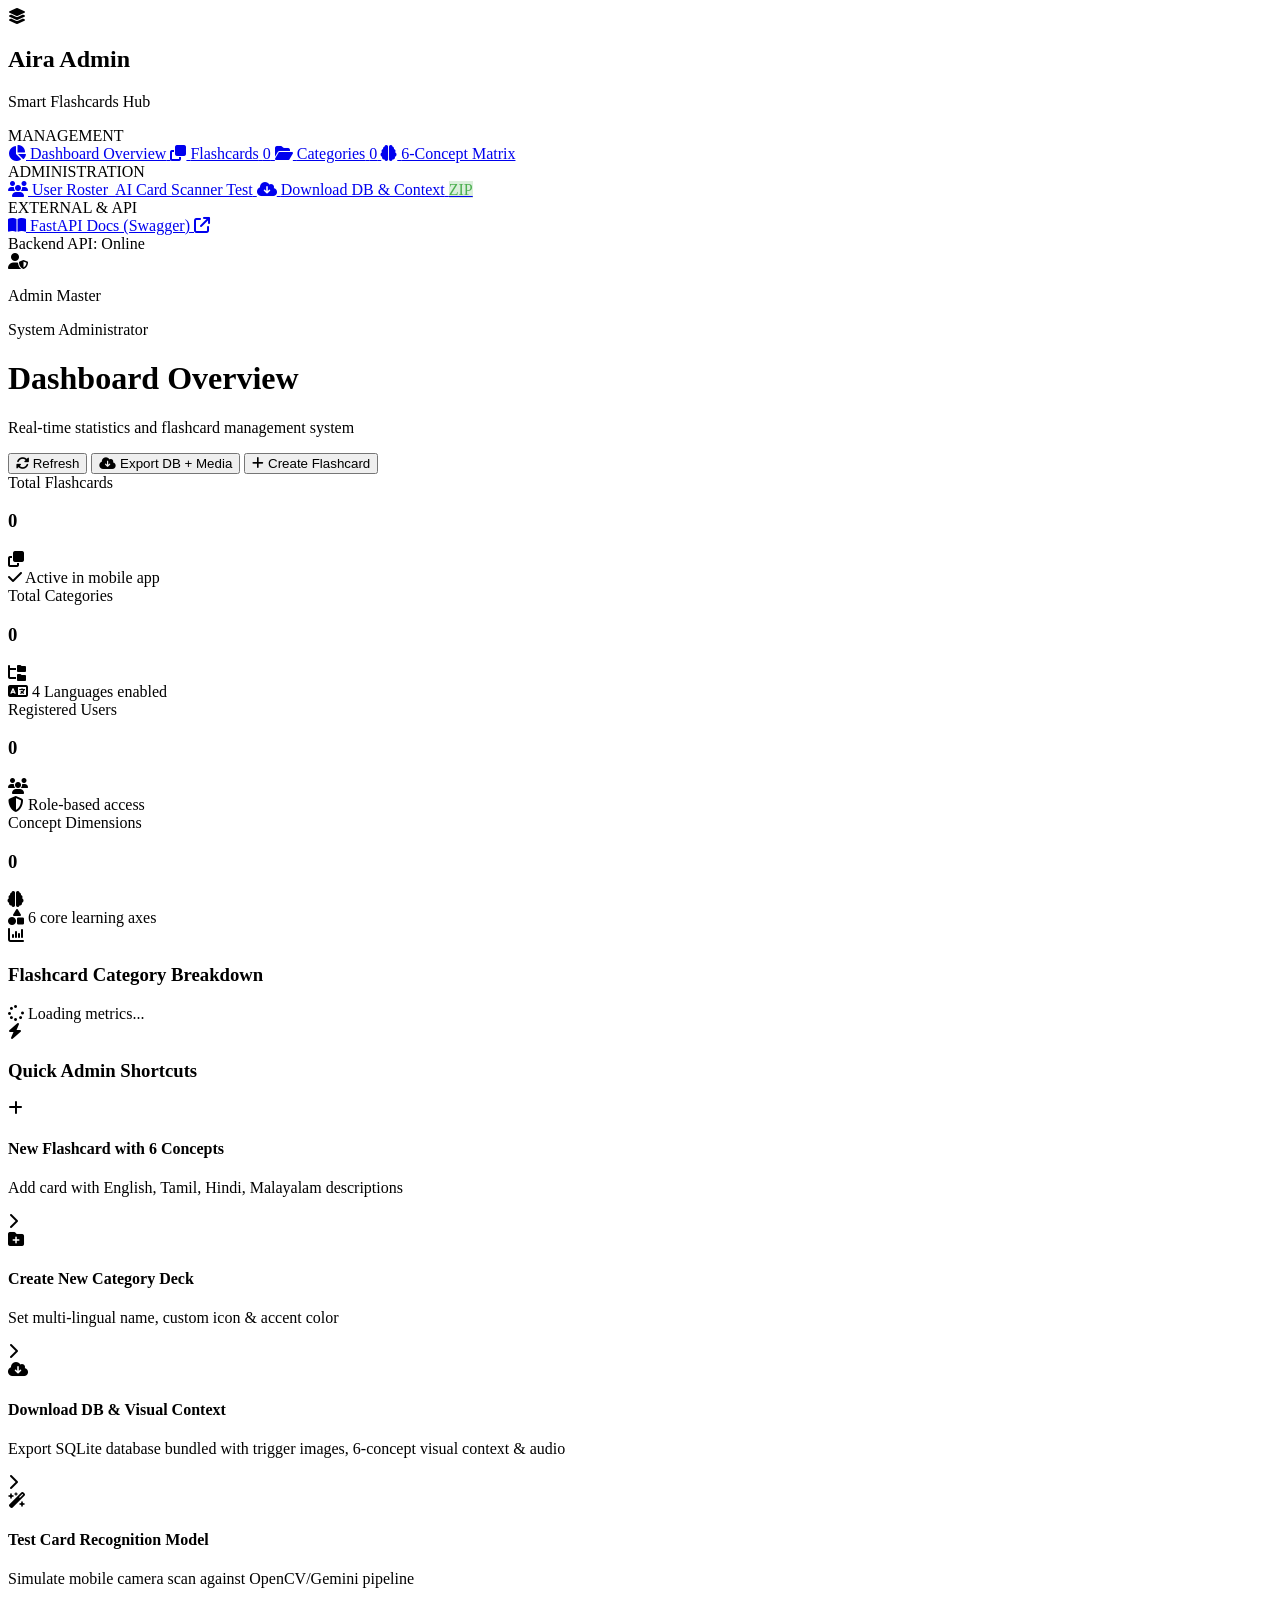
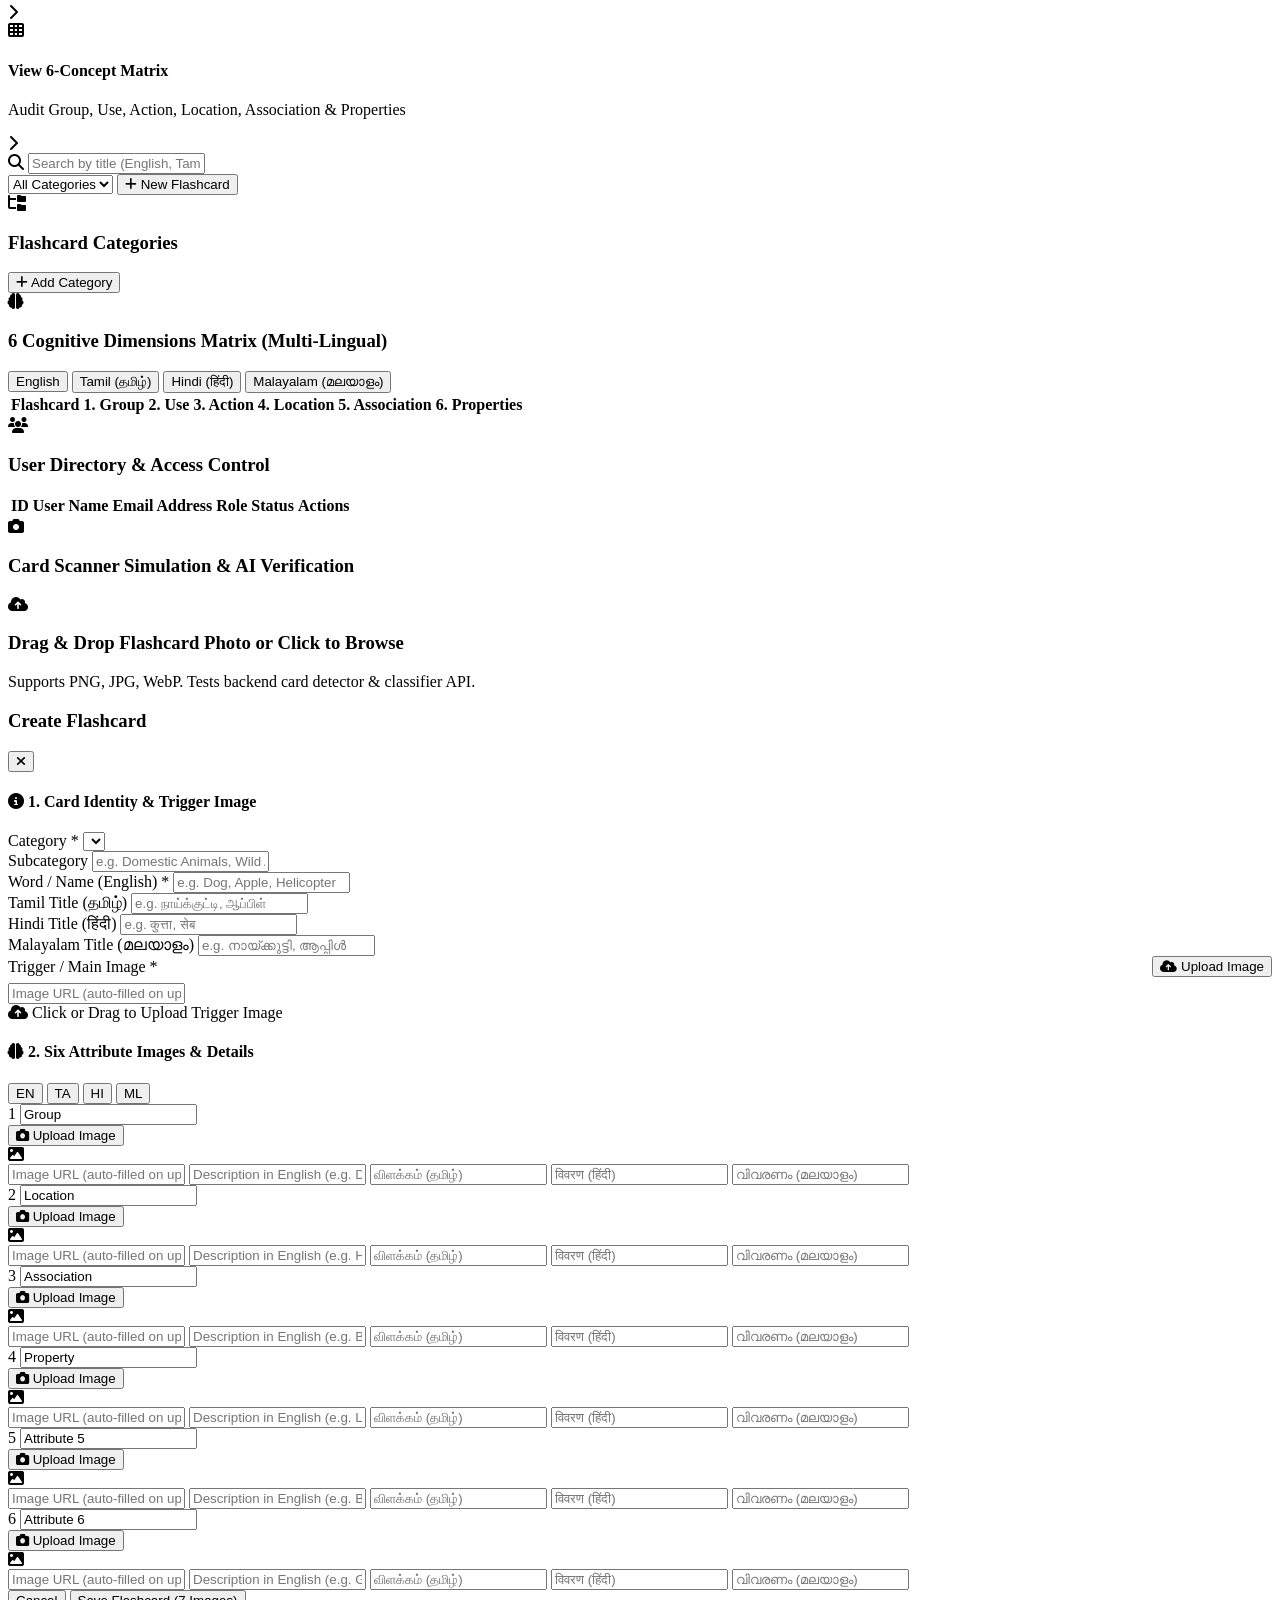
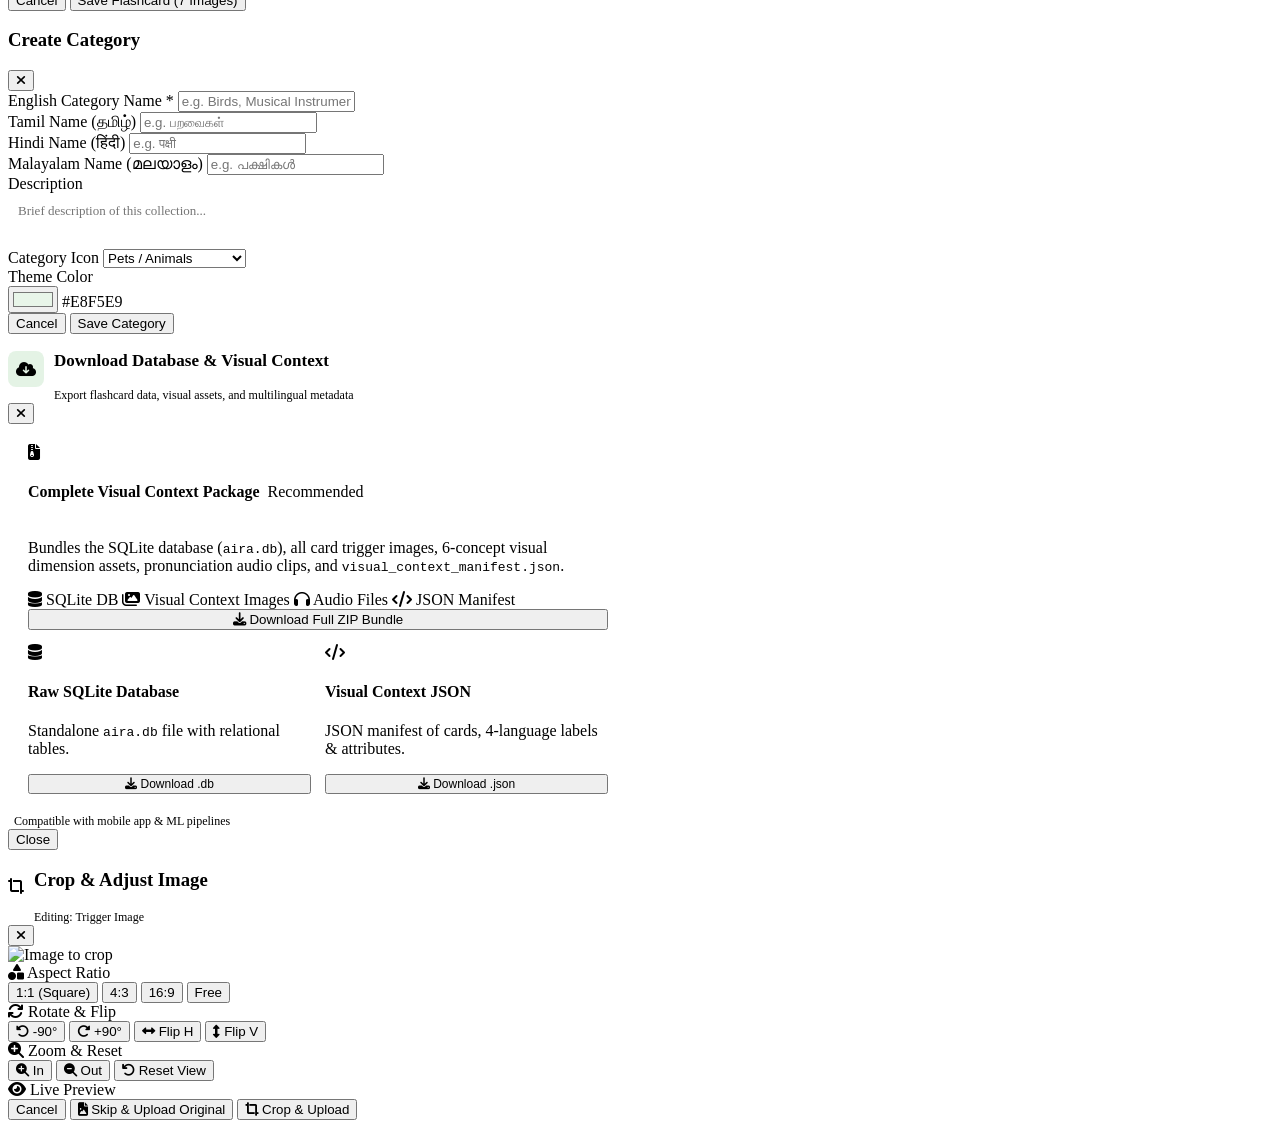
==== commit 324bea1a: "added crop modal in admin page" ====
--- a/admin/frontend/index.html
+++ b/admin/frontend/index.html
@@ -8,6 +8,7 @@
   <link rel="preconnect" href="https://fonts.gstatic.com" crossorigin>
   <link href="https://fonts.googleapis.com/css2?family=Plus+Jakarta+Sans:wght@400;500;600;700;800&family=Outfit:wght@500;600;700;800&display=swap" rel="stylesheet">
   <link rel="stylesheet" href="https://cdnjs.cloudflare.com/ajax/libs/font-awesome/6.5.1/css/all.min.css">
+  <link rel="stylesheet" href="https://cdnjs.cloudflare.com/ajax/libs/cropperjs/1.6.1/cropper.min.css">
   <link rel="stylesheet" href="/static/admin/admin.css">
 </head>
 <body>
@@ -428,9 +429,14 @@
               <div class="form-group">
                 <div style="display:flex; justify-content:space-between; align-items:center; margin-bottom:6px;">
                   <label style="margin:0;">Trigger / Main Image *</label>
-                  <button type="button" class="btn btn-sm btn-outline-primary" onclick="triggerImageSlotUpload('main')">
-                    <i class="fa-solid fa-cloud-arrow-up"></i> Upload Image
-                  </button>
+                  <div style="display:flex; gap:6px; align-items:center;">
+                    <button type="button" class="btn btn-sm btn-outline-secondary" id="btn_crop_main" onclick="openCropperForCurrent('main')" style="display:none;" title="Crop loaded image">
+                      <i class="fa-solid fa-crop-simple"></i> Crop
+                    </button>
+                    <button type="button" class="btn btn-sm btn-outline-primary" onclick="triggerImageSlotUpload('main')">
+                      <i class="fa-solid fa-cloud-arrow-up"></i> Upload Image
+                    </button>
+                  </div>
                 </div>
                 <input type="file" id="file_slot_main" accept="image/*" style="display:none;" onchange="uploadImageSlot('main')">
                 <input type="text" id="cardFormImageUrl" placeholder="Image URL (auto-filled on upload) or /static/images/..." oninput="updateSlotPreview('main')">
@@ -461,9 +467,14 @@
                   <div class="slot-header">
                     <span class="slot-number">1</span>
                     <input type="text" id="attr_1_name" class="slot-name-input" value="Group" placeholder="Attribute 1 Name (e.g. Group)">
-                    <button type="button" class="btn-slot-upload" onclick="triggerImageSlotUpload('attr_1')">
-                      <i class="fa-solid fa-camera"></i> <span id="btn_txt_attr_1">Upload Image</span>
-                    </button>
+                    <div style="display:flex; gap:6px; align-items:center;">
+                      <button type="button" class="btn-slot-crop" id="btn_crop_attr_1" onclick="openCropperForCurrent('attr_1')" style="display:none;" title="Crop loaded image">
+                        <i class="fa-solid fa-crop-simple"></i>
+                      </button>
+                      <button type="button" class="btn-slot-upload" onclick="triggerImageSlotUpload('attr_1')">
+                        <i class="fa-solid fa-camera"></i> <span id="btn_txt_attr_1">Upload Image</span>
+                      </button>
+                    </div>
                     <input type="file" id="file_slot_attr_1" accept="image/*" style="display:none;" onchange="uploadImageSlot('attr_1')">
                   </div>
                   <div class="slot-body">
@@ -486,9 +497,14 @@
                   <div class="slot-header">
                     <span class="slot-number">2</span>
                     <input type="text" id="attr_2_name" class="slot-name-input" value="Location" placeholder="Attribute 2 Name (e.g. Location)">
-                    <button type="button" class="btn-slot-upload" onclick="triggerImageSlotUpload('attr_2')">
-                      <i class="fa-solid fa-camera"></i> <span id="btn_txt_attr_2">Upload Image</span>
-                    </button>
+                    <div style="display:flex; gap:6px; align-items:center;">
+                      <button type="button" class="btn-slot-crop" id="btn_crop_attr_2" onclick="openCropperForCurrent('attr_2')" style="display:none;" title="Crop loaded image">
+                        <i class="fa-solid fa-crop-simple"></i>
+                      </button>
+                      <button type="button" class="btn-slot-upload" onclick="triggerImageSlotUpload('attr_2')">
+                        <i class="fa-solid fa-camera"></i> <span id="btn_txt_attr_2">Upload Image</span>
+                      </button>
+                    </div>
                     <input type="file" id="file_slot_attr_2" accept="image/*" style="display:none;" onchange="uploadImageSlot('attr_2')">
                   </div>
                   <div class="slot-body">
@@ -511,9 +527,14 @@
                   <div class="slot-header">
                     <span class="slot-number">3</span>
                     <input type="text" id="attr_3_name" class="slot-name-input" value="Association" placeholder="Attribute 3 Name (e.g. Association)">
-                    <button type="button" class="btn-slot-upload" onclick="triggerImageSlotUpload('attr_3')">
-                      <i class="fa-solid fa-camera"></i> <span id="btn_txt_attr_3">Upload Image</span>
-                    </button>
+                    <div style="display:flex; gap:6px; align-items:center;">
+                      <button type="button" class="btn-slot-crop" id="btn_crop_attr_3" onclick="openCropperForCurrent('attr_3')" style="display:none;" title="Crop loaded image">
+                        <i class="fa-solid fa-crop-simple"></i>
+                      </button>
+                      <button type="button" class="btn-slot-upload" onclick="triggerImageSlotUpload('attr_3')">
+                        <i class="fa-solid fa-camera"></i> <span id="btn_txt_attr_3">Upload Image</span>
+                      </button>
+                    </div>
                     <input type="file" id="file_slot_attr_3" accept="image/*" style="display:none;" onchange="uploadImageSlot('attr_3')">
                   </div>
                   <div class="slot-body">
@@ -536,9 +557,14 @@
                   <div class="slot-header">
                     <span class="slot-number">4</span>
                     <input type="text" id="attr_4_name" class="slot-name-input" value="Property" placeholder="Attribute 4 Name (e.g. Property)">
-                    <button type="button" class="btn-slot-upload" onclick="triggerImageSlotUpload('attr_4')">
-                      <i class="fa-solid fa-camera"></i> <span id="btn_txt_attr_4">Upload Image</span>
-                    </button>
+                    <div style="display:flex; gap:6px; align-items:center;">
+                      <button type="button" class="btn-slot-crop" id="btn_crop_attr_4" onclick="openCropperForCurrent('attr_4')" style="display:none;" title="Crop loaded image">
+                        <i class="fa-solid fa-crop-simple"></i>
+                      </button>
+                      <button type="button" class="btn-slot-upload" onclick="triggerImageSlotUpload('attr_4')">
+                        <i class="fa-solid fa-camera"></i> <span id="btn_txt_attr_4">Upload Image</span>
+                      </button>
+                    </div>
                     <input type="file" id="file_slot_attr_4" accept="image/*" style="display:none;" onchange="uploadImageSlot('attr_4')">
                   </div>
                   <div class="slot-body">
@@ -561,9 +587,14 @@
                   <div class="slot-header">
                     <span class="slot-number">5</span>
                     <input type="text" id="attr_5_name" class="slot-name-input" value="Attribute 5" placeholder="Attribute 5 Name (e.g. Action/Use/Sound)">
-                    <button type="button" class="btn-slot-upload" onclick="triggerImageSlotUpload('attr_5')">
-                      <i class="fa-solid fa-camera"></i> <span id="btn_txt_attr_5">Upload Image</span>
-                    </button>
+                    <div style="display:flex; gap:6px; align-items:center;">
+                      <button type="button" class="btn-slot-crop" id="btn_crop_attr_5" onclick="openCropperForCurrent('attr_5')" style="display:none;" title="Crop loaded image">
+                        <i class="fa-solid fa-crop-simple"></i>
+                      </button>
+                      <button type="button" class="btn-slot-upload" onclick="triggerImageSlotUpload('attr_5')">
+                        <i class="fa-solid fa-camera"></i> <span id="btn_txt_attr_5">Upload Image</span>
+                      </button>
+                    </div>
                     <input type="file" id="file_slot_attr_5" accept="image/*" style="display:none;" onchange="uploadImageSlot('attr_5')">
                   </div>
                   <div class="slot-body">
@@ -586,9 +617,14 @@
                   <div class="slot-header">
                     <span class="slot-number">6</span>
                     <input type="text" id="attr_6_name" class="slot-name-input" value="Attribute 6" placeholder="Attribute 6 Name (e.g. Use/Diet/Habitat)">
-                    <button type="button" class="btn-slot-upload" onclick="triggerImageSlotUpload('attr_6')">
-                      <i class="fa-solid fa-camera"></i> <span id="btn_txt_attr_6">Upload Image</span>
-                    </button>
+                    <div style="display:flex; gap:6px; align-items:center;">
+                      <button type="button" class="btn-slot-crop" id="btn_crop_attr_6" onclick="openCropperForCurrent('attr_6')" style="display:none;" title="Crop loaded image">
+                        <i class="fa-solid fa-crop-simple"></i>
+                      </button>
+                      <button type="button" class="btn-slot-upload" onclick="triggerImageSlotUpload('attr_6')">
+                        <i class="fa-solid fa-camera"></i> <span id="btn_txt_attr_6">Upload Image</span>
+                      </button>
+                    </div>
                     <input type="file" id="file_slot_attr_6" accept="image/*" style="display:none;" onchange="uploadImageSlot('attr_6')">
                   </div>
                   <div class="slot-body">
@@ -760,9 +796,109 @@
     </div>
   </div>
 
+  <!-- MODAL: IMAGE CROPPER -->
+  <div class="modal-overlay" id="cropperModal" style="z-index: 1050;">
+    <div class="modal-container cropper-modal-container">
+      <div class="modal-header">
+        <div style="display:flex; align-items:center; gap:10px;">
+          <div class="cropper-header-icon">
+            <i class="fa-solid fa-crop-simple"></i>
+          </div>
+          <div>
+            <h3 id="cropperModalTitle">Crop & Adjust Image</h3>
+            <p id="cropperModalSubtitle" style="font-size:12px; color:var(--text-muted); margin:0;">Editing: Trigger Image</p>
+          </div>
+        </div>
+        <button class="modal-close" onclick="closeCropperModal()"><i class="fa-solid fa-xmark"></i></button>
+      </div>
+
+      <div class="modal-body cropper-modal-body">
+        <div class="cropper-layout">
+          <!-- Main Canvas Area -->
+          <div class="cropper-workspace">
+            <div class="cropper-image-container">
+              <img id="cropperTargetImg" src="" alt="Image to crop">
+            </div>
+          </div>
+
+          <!-- Controls & Live Preview Sidebar -->
+          <div class="cropper-sidebar">
+            <!-- Aspect Ratio Selector -->
+            <div class="cropper-control-group">
+              <label class="cropper-label"><i class="fa-solid fa-shapes"></i> Aspect Ratio</label>
+              <div class="cropper-aspect-btns">
+                <button type="button" class="btn-aspect active" data-ratio="1" onclick="setCropperRatio(1, this)">1:1 (Square)</button>
+                <button type="button" class="btn-aspect" data-ratio="1.333333" onclick="setCropperRatio(4/3, this)">4:3</button>
+                <button type="button" class="btn-aspect" data-ratio="1.777778" onclick="setCropperRatio(16/9, this)">16:9</button>
+                <button type="button" class="btn-aspect" data-ratio="NaN" onclick="setCropperRatio(NaN, this)">Free</button>
+              </div>
+            </div>
+
+            <!-- Transform Controls -->
+            <div class="cropper-control-group">
+              <label class="cropper-label"><i class="fa-solid fa-arrows-rotate"></i> Rotate & Flip</label>
+              <div class="cropper-tool-btns">
+                <button type="button" class="btn-cropper-tool" onclick="cropperRotate(-90)" title="Rotate Left 90°">
+                  <i class="fa-solid fa-rotate-left"></i> -90°
+                </button>
+                <button type="button" class="btn-cropper-tool" onclick="cropperRotate(90)" title="Rotate Right 90°">
+                  <i class="fa-solid fa-rotate-right"></i> +90°
+                </button>
+                <button type="button" class="btn-cropper-tool" onclick="cropperFlip('h')" title="Flip Horizontal">
+                  <i class="fa-solid fa-left-right"></i> Flip H
+                </button>
+                <button type="button" class="btn-cropper-tool" onclick="cropperFlip('v')" title="Flip Vertical">
+                  <i class="fa-solid fa-up-down"></i> Flip V
+                </button>
+              </div>
+            </div>
+
+            <!-- Zoom & View Controls -->
+            <div class="cropper-control-group">
+              <label class="cropper-label"><i class="fa-solid fa-magnifying-glass-plus"></i> Zoom & Reset</label>
+              <div class="cropper-tool-btns">
+                <button type="button" class="btn-cropper-tool" onclick="cropperZoom(0.1)" title="Zoom In">
+                  <i class="fa-solid fa-magnifying-glass-plus"></i> In
+                </button>
+                <button type="button" class="btn-cropper-tool" onclick="cropperZoom(-0.1)" title="Zoom Out">
+                  <i class="fa-solid fa-magnifying-glass-minus"></i> Out
+                </button>
+                <button type="button" class="btn-cropper-tool" onclick="cropperReset()" title="Reset All Adjustments" style="grid-column: span 2;">
+                  <i class="fa-solid fa-arrow-rotate-left"></i> Reset View
+                </button>
+              </div>
+            </div>
+
+            <!-- Live Preview -->
+            <div class="cropper-control-group">
+              <label class="cropper-label"><i class="fa-solid fa-eye"></i> Live Preview</label>
+              <div class="cropper-preview-container">
+                <div class="cropper-preview-box preview-lg"></div>
+                <div class="cropper-preview-box preview-sm"></div>
+              </div>
+            </div>
+          </div>
+        </div>
+      </div>
+
+      <div class="modal-footer cropper-modal-footer">
+        <button type="button" class="btn btn-secondary" onclick="closeCropperModal()">
+          Cancel
+        </button>
+        <button type="button" class="btn btn-outline-primary" id="btnUploadRawOriginal" onclick="uploadRawOriginalImage()">
+          <i class="fa-solid fa-file-image"></i> Skip & Upload Original
+        </button>
+        <button type="button" class="btn btn-primary" id="btnApplyCropUpload" onclick="applyCropAndUpload()">
+          <i class="fa-solid fa-crop-simple"></i> Crop & Upload
+        </button>
+      </div>
+    </div>
+  </div>
+
   <!-- TOAST CONTAINER -->
   <div class="toast-container" id="toastContainer"></div>
 
+  <script src="https://cdnjs.cloudflare.com/ajax/libs/cropperjs/1.6.1/cropper.min.js"></script>
   <script src="/static/admin/admin.js"></script>
 </body>
 </html>
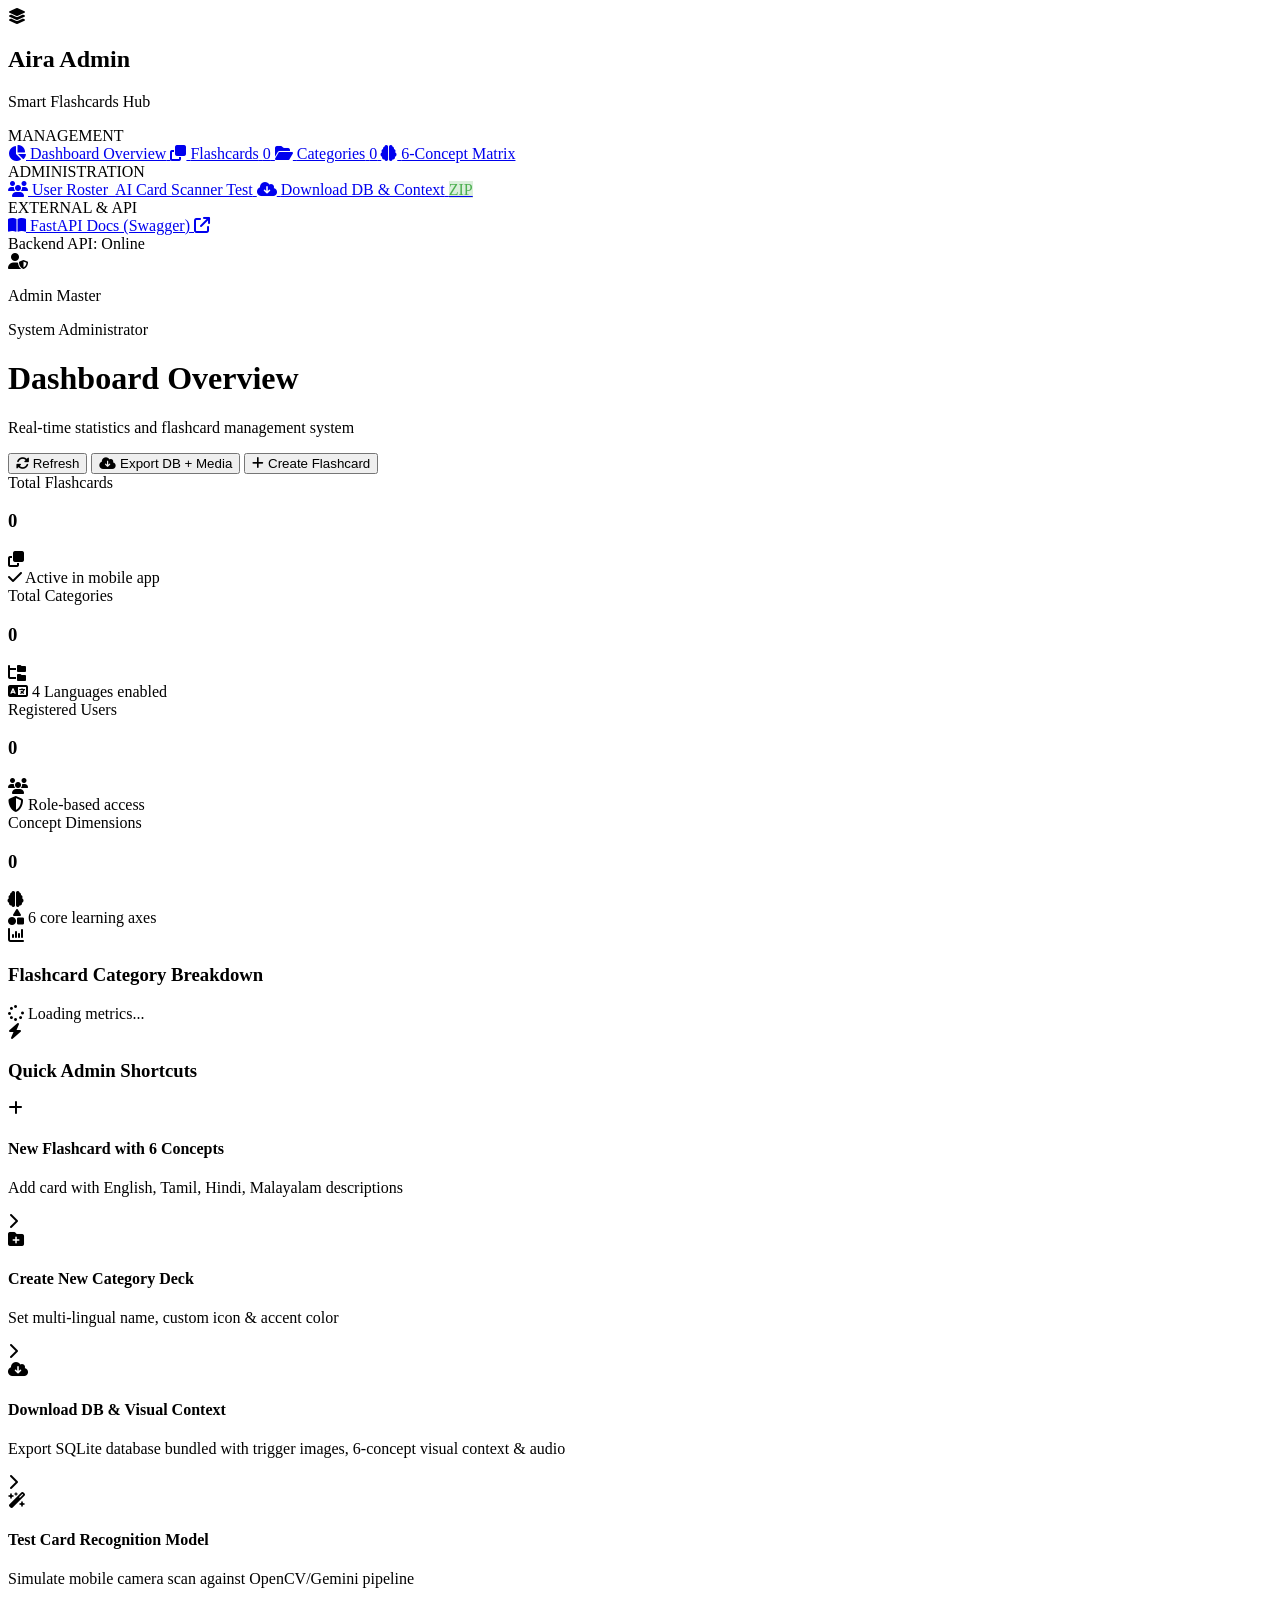
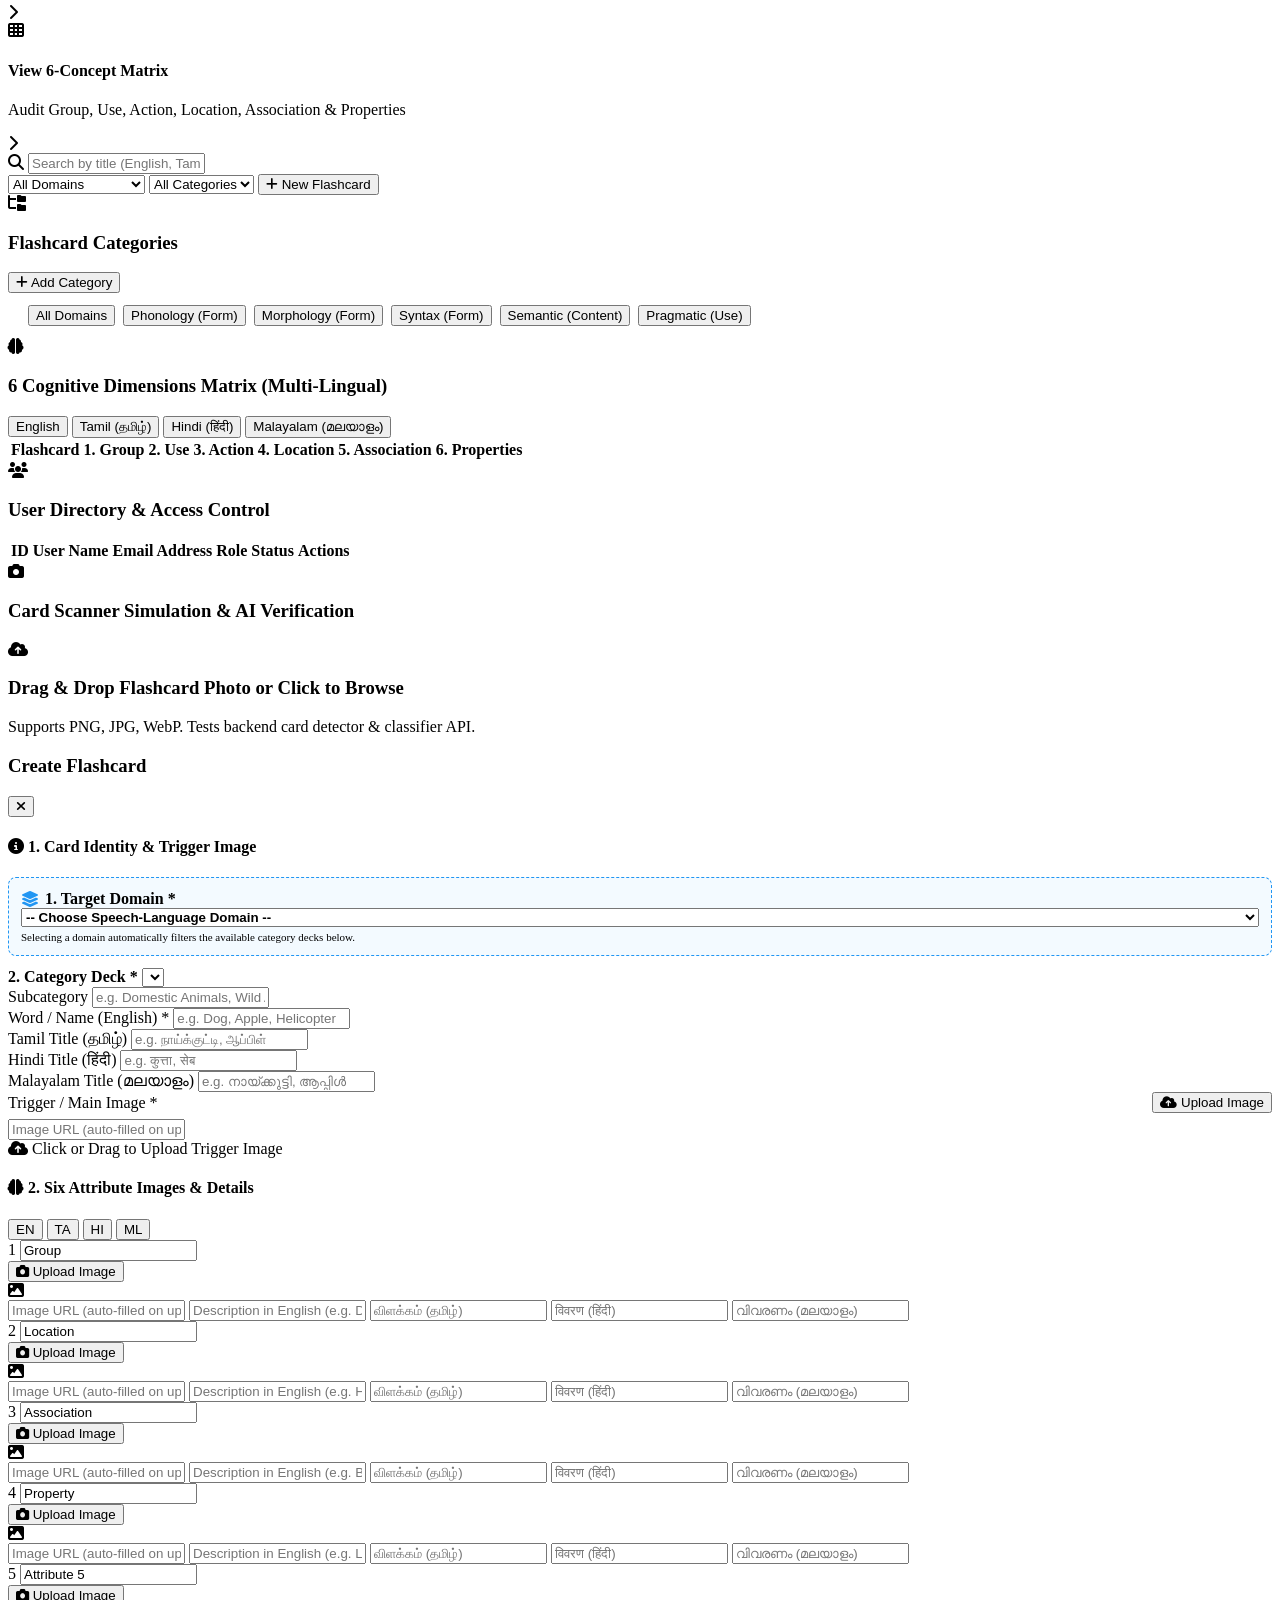
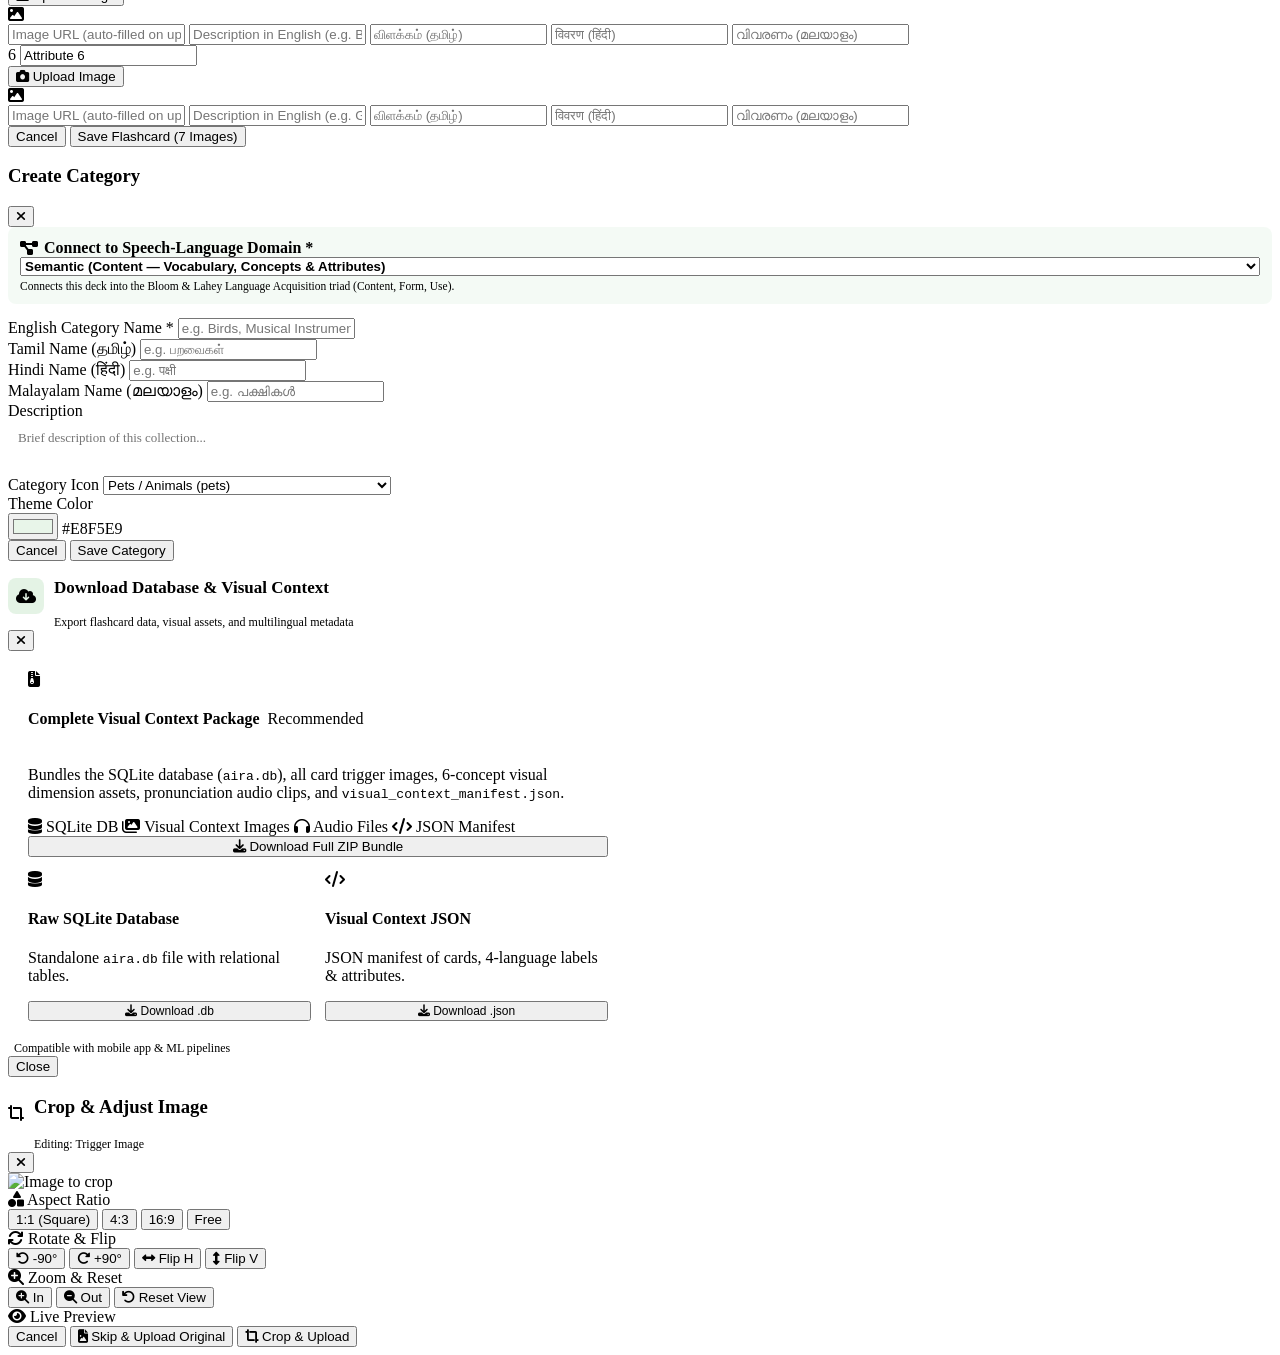
==== commit 7af5580f: "added ui changes" ====
--- a/admin/frontend/index.html
+++ b/admin/frontend/index.html
@@ -249,6 +249,14 @@
                 <input type="text" id="cardSearchInput" placeholder="Search by title (English, Tamil, Hindi, Malayalam)..." oninput="filterCards()">
               </div>
               <div class="filter-controls">
+                <select id="cardDomainFilterSelect" onchange="onCardDomainFilterChanged()">
+                  <option value="">All Domains</option>
+                  <option value="phonology">Phonology (Form)</option>
+                  <option value="morphology">Morphology (Form)</option>
+                  <option value="syntax">Syntax (Form)</option>
+                  <option value="semantic">Semantic (Content)</option>
+                  <option value="pragmatic">Pragmatic (Use)</option>
+                </select>
                 <select id="categoryFilterSelect" onchange="filterCards()">
                   <option value="">All Categories</option>
                 </select>
@@ -275,6 +283,16 @@
               <button class="btn btn-primary" onclick="openNewCategoryModal()">
                 <i class="fa-solid fa-plus"></i> Add Category
               </button>
+            </div>
+            <div class="panel-toolbar" style="border-bottom:1px solid var(--border-color); padding: 12px 20px;">
+              <div class="domain-filters" style="display:flex; gap:8px; flex-wrap:wrap;">
+                <button class="lang-btn active domain-filter-btn" data-domain="all" onclick="filterCategoriesByDomain('all')">All Domains</button>
+                <button class="lang-btn domain-filter-btn" data-domain="phonology" onclick="filterCategoriesByDomain('phonology')">Phonology (Form)</button>
+                <button class="lang-btn domain-filter-btn" data-domain="morphology" onclick="filterCategoriesByDomain('morphology')">Morphology (Form)</button>
+                <button class="lang-btn domain-filter-btn" data-domain="syntax" onclick="filterCategoriesByDomain('syntax')">Syntax (Form)</button>
+                <button class="lang-btn domain-filter-btn" data-domain="semantic" onclick="filterCategoriesByDomain('semantic')">Semantic (Content)</button>
+                <button class="lang-btn domain-filter-btn" data-domain="pragmatic" onclick="filterCategoriesByDomain('pragmatic')">Pragmatic (Use)</button>
+              </div>
             </div>
             <div class="categories-grid" id="categoriesContainer">
               <!-- Rendered via JS -->
@@ -388,15 +406,37 @@
       <form id="cardForm" onsubmit="handleCardSubmit(event)">
         <input type="hidden" id="cardFormId">
         <div class="modal-body">
-          <div class="form-grid">
+          <div class="form-grid" id="cardFormGrid">
             <!-- Left: General & Trigger Image -->
             <div class="form-col">
               <h4 class="form-section-title"><i class="fa-solid fa-info-circle"></i> 1. Card Identity & Trigger Image</h4>
               
+              <div class="form-group" style="background: rgba(33, 150, 243, 0.05); padding: 12px; border-radius: 8px; border: 1px dashed #2196F3; margin-bottom: 12px;">
+                <label style="font-weight: 700; display: flex; align-items: center; gap: 6px;">
+                  <i class="fa-solid fa-layer-group" style="color: #2196F3;"></i> 1. Target Domain *
+                </label>
+                <select id="cardFormDomain" onchange="onCardFormDomainChanged()" required style="font-weight: 600; width: 100%;">
+                  <option value="">-- Choose Speech-Language Domain --</option>
+                  <option value="semantic">Semantic (Content — Flashcards & Dimensions)</option>
+                  <option value="phonology">Phonology (Form — Photo Articulation)</option>
+                  <option value="morphology">Morphology (Form — Flash Cards & Suffixes)</option>
+                  <option value="syntax">Syntax (Form — Stimulation Stories)</option>
+                  <option value="pragmatic">Pragmatic (Use — Power Play & Social Communication)</option>
+                </select>
+                <span style="font-size: 11px; color: var(--text-muted); display: block; margin-top: 4px;">
+                  Selecting a domain automatically filters the available category decks below.
+                </span>
+                <div id="domainAttrNotice" style="display:none; padding: 7px 10px; border-radius: 6px; background: #EFF6FF; border: 1px solid #BFDBFE; margin-top: 8px;">
+                  <span style="font-size: 11px; color: #1D4ED8; font-weight: 600; display: flex; align-items: center; gap: 6px;">
+                    <i class="fa-solid fa-circle-info"></i> Card attributes are only needed in the Semantic domain. Attributes are disabled for this domain.
+                  </span>
+                </div>
+              </div>
+
               <div class="form-group">
-                <label>Category *</label>
+                <label style="font-weight: 700;">2. Category Deck *</label>
                 <select id="cardFormCategory" required>
-                  <!-- Populated dynamically -->
+                  <!-- Populated dynamically based on domain -->
                 </select>
               </div>
 
@@ -448,8 +488,8 @@
               </div>
             </div>
 
-            <!-- Right: 6 Attributes & Attribute Images -->
-            <div class="form-col">
+            <!-- Right: 6 Attributes & Attribute Images (Only displayed for Semantic domain) -->
+            <div class="form-col" id="cardAttributesCol">
               <div class="concepts-header">
                 <h4 class="form-section-title"><i class="fa-solid fa-brain"></i> 2. Six Attribute Images & Details</h4>
                 <div class="modal-lang-tabs">
@@ -664,6 +704,21 @@
       <form id="catForm" onsubmit="handleCategorySubmit(event)">
         <input type="hidden" id="catFormId">
         <div class="modal-body">
+          <div class="form-group" style="background: rgba(76, 175, 80, 0.06); padding: 12px; border-radius: 8px; border: 1px dashed var(--primary); margin-bottom: 14px;">
+            <label style="font-weight: 700; color: var(--text-dark); display: flex; align-items: center; gap: 6px;">
+              <i class="fa-solid fa-diagram-project" style="color: var(--primary);"></i> Connect to Speech-Language Domain *
+            </label>
+            <select id="catFormDomain" required style="font-weight: 600; width: 100%;">
+              <option value="semantic">Semantic (Content — Vocabulary, Concepts & Attributes)</option>
+              <option value="phonology">Phonology (Form — Articulation & Sound Discrimination)</option>
+              <option value="morphology">Morphology (Form — Word Structure, Plurals & Tenses)</option>
+              <option value="syntax">Syntax (Form — Sentence Building & Stimulation Stories)</option>
+              <option value="pragmatic">Pragmatic (Use — Social Communication & Power Play)</option>
+            </select>
+            <span style="font-size: 11.5px; color: var(--text-muted); display: block; margin-top: 4px;">
+              Connects this deck into the Bloom & Lahey Language Acquisition triad (Content, Form, Use).
+            </span>
+          </div>
           <div class="form-group">
             <label>English Category Name *</label>
             <input type="text" id="catFormNameEn" required placeholder="e.g. Birds, Musical Instruments">
@@ -687,14 +742,45 @@
           <div class="form-group">
             <label>Category Icon</label>
             <select id="catFormIcon">
-              <option value="pets">Pets / Animals</option>
-              <option value="eco">Eco / Plants & Fruits</option>
-              <option value="directions_car">Vehicles / Transport</option>
-              <option value="school">School / Learning</option>
-              <option value="sports_soccer">Sports / Games</option>
-              <option value="palette">Arts & Colors</option>
-              <option value="music_note">Music</option>
-              <option value="restaurant">Food & Dining</option>
+              <option value="pets">Pets / Animals (pets)</option>
+              <option value="eco">Eco / Plants & Fruits (eco)</option>
+              <option value="directions_car">Vehicles / Transport (directions_car)</option>
+              <option value="school">School / Learning (school)</option>
+              <option value="sports_soccer">Sports / Games (sports_soccer)</option>
+              <option value="palette">Arts & Colors (palette)</option>
+              <option value="music_note">Music (music_note)</option>
+              <option value="restaurant">Food & Dining (restaurant)</option>
+              <option value="record_voice_over">Speech / Articulation (record_voice_over)</option>
+              <option value="hearing">Hearing / Listening (hearing)</option>
+              <option value="graphic_eq">Sound Wave / Phonics (graphic_eq)</option>
+              <option value="volume_up">Audio / Word Endings (volume_up)</option>
+              <option value="merge_type">Grammar / Suffixes (merge_type)</option>
+              <option value="update">Verb Tenses (update)</option>
+              <option value="transform">Prefixes & Inflections (transform)</option>
+              <option value="people">Pronouns & People (people)</option>
+              <option value="menu_book">Sentence Sequencing / Stories (menu_book)</option>
+              <option value="quiz">Questions & Scenarios (quiz)</option>
+              <option value="alt_route">Conjunctions & Routes (alt_route)</option>
+              <option value="place">Prepositional Locations (place)</option>
+              <option value="sports_esports">Games & Turn-Taking (sports_esports)</option>
+              <option value="forum">Conversational Prompts (forum)</option>
+              <option value="handshake">Social Needs & Requests (handshake)</option>
+              <option value="sentiment_satisfied_alt">Emotion & Empathy (sentiment_satisfied_alt)</option>
+              <option value="flutter_dash">Birds / Avian (flutter_dash)</option>
+              <option value="fastfood">Food Items / Fast Food (fastfood)</option>
+              <option value="weekend">Household / Furniture (weekend)</option>
+              <option value="checkroom">Clothes / Apparel (checkroom)</option>
+              <option value="work">Occupations / Work (work)</option>
+              <option value="water">Marine / Water Animals (water)</option>
+              <option value="bug_report">Insects / Bugs (bug_report)</option>
+              <option value="soup_kitchen">Utensils / Kitchenware (soup_kitchen)</option>
+              <option value="category">Shapes / Geometric (category)</option>
+              <option value="wb_sunny">Seasons / Weather (wb_sunny)</option>
+              <option value="celebration">Festivals / Celebration (celebration)</option>
+              <option value="auto_awesome">Lord / God / Sparkles (auto_awesome)</option>
+              <option value="movie">Actors / Cinema (movie)</option>
+              <option value="toys">Cartoons / Toys (toys)</option>
+              <option value="public">States / Geography (public)</option>
             </select>
           </div>
           <div class="form-group">
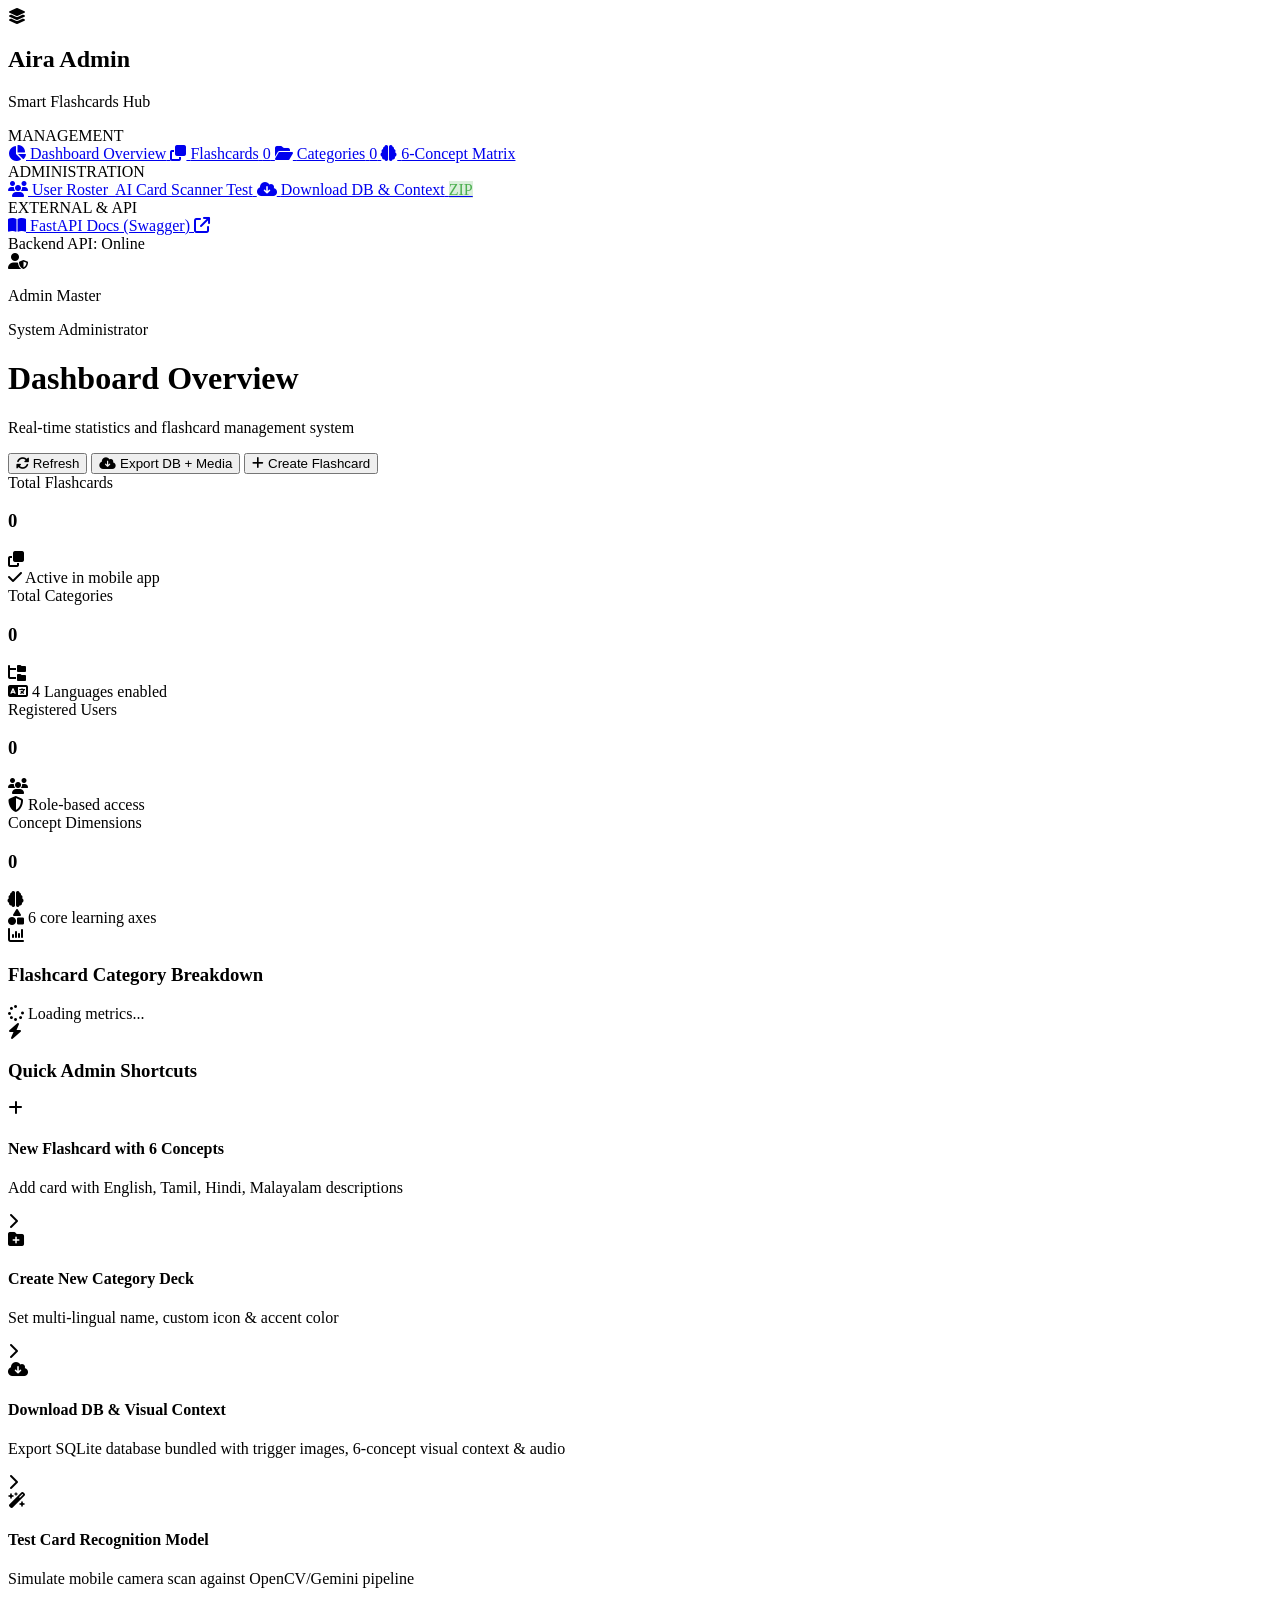
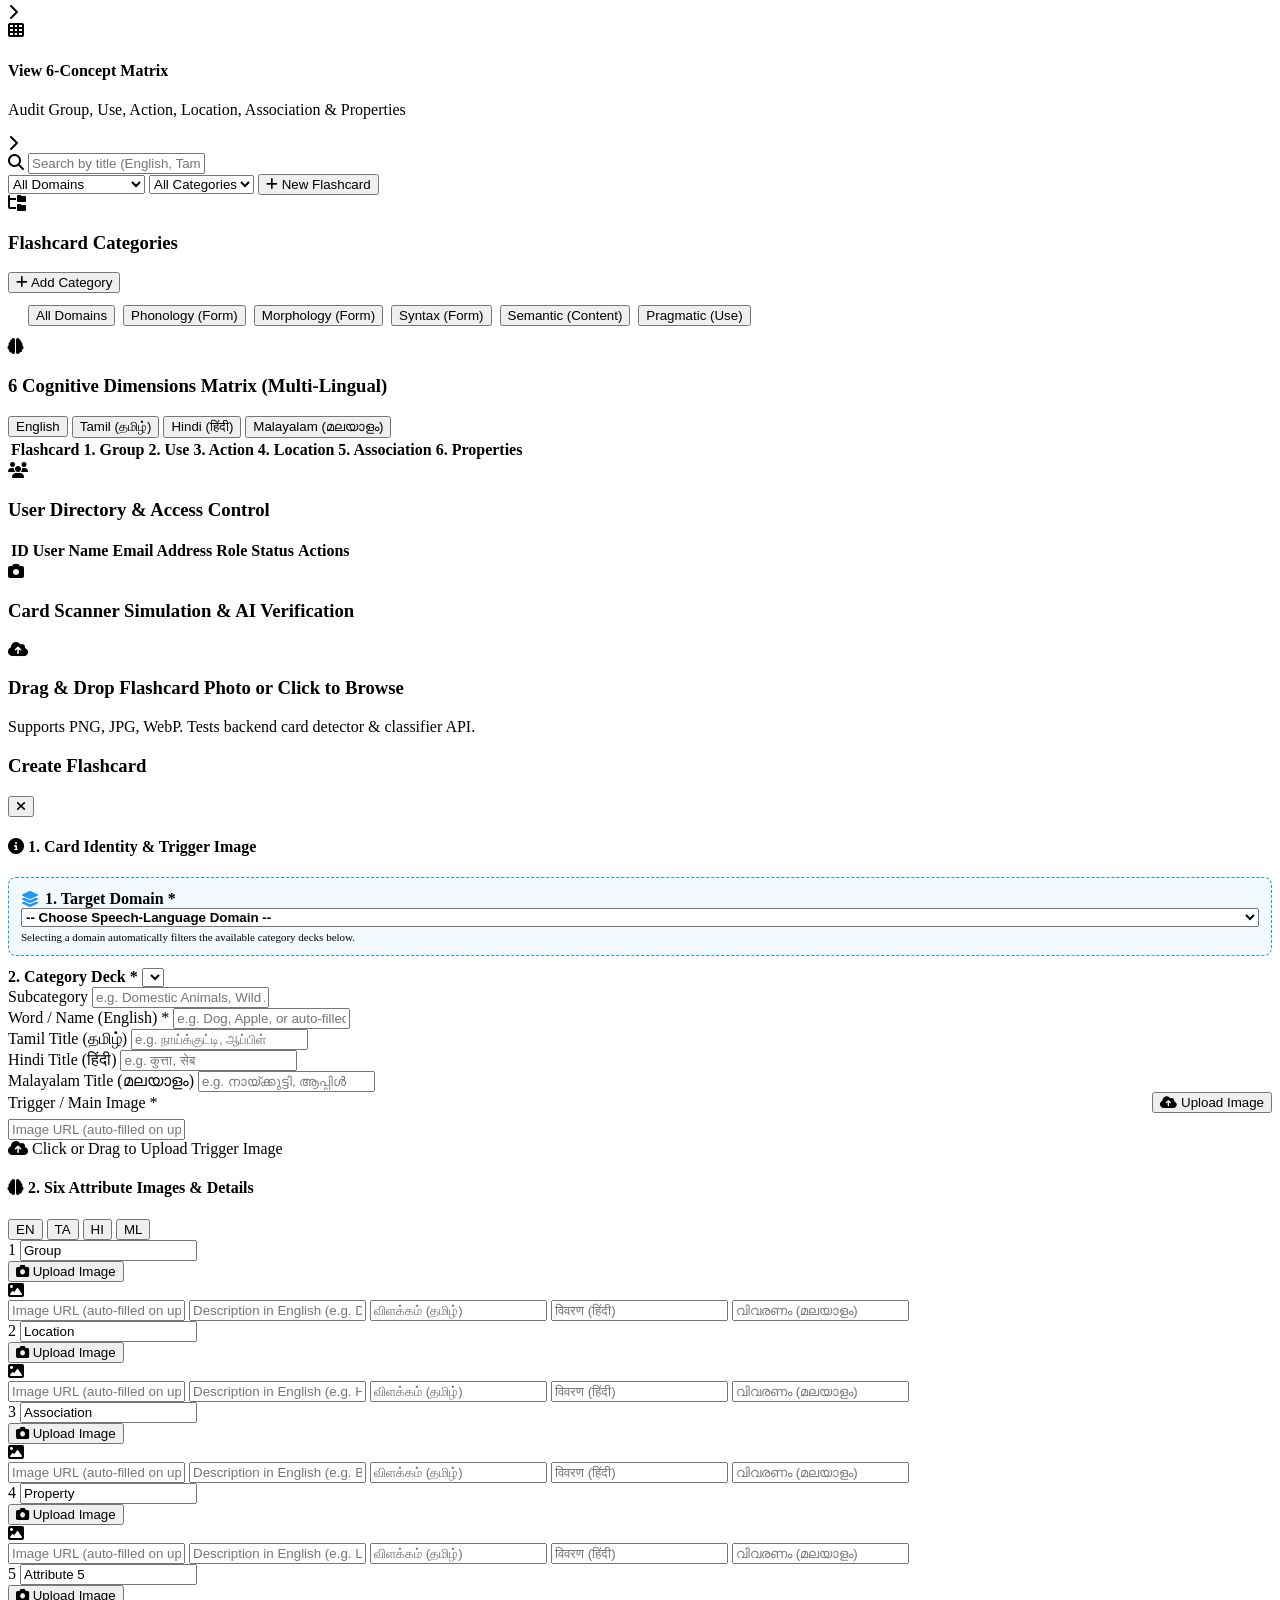
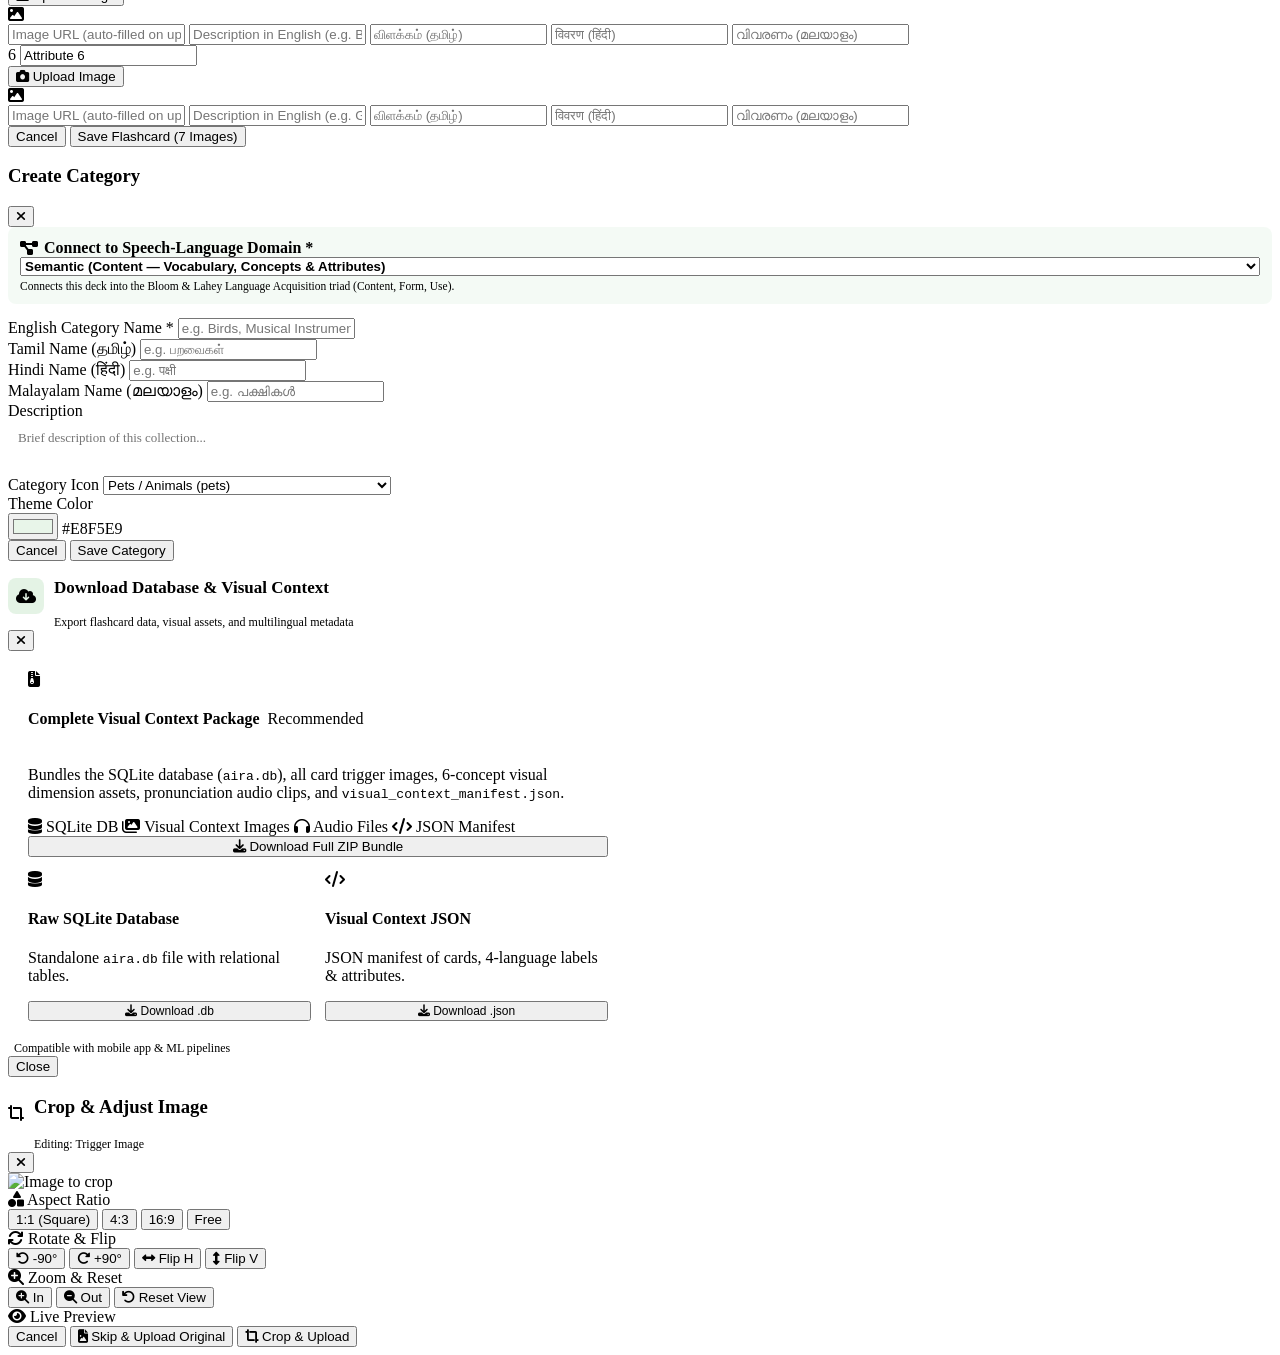
==== commit b2b868c2: "updated the admin dashboard" ====
--- a/admin/frontend/index.html
+++ b/admin/frontend/index.html
@@ -433,21 +433,21 @@
                 </div>
               </div>
 
-              <div class="form-group">
-                <label style="font-weight: 700;">2. Category Deck *</label>
-                <select id="cardFormCategory" required>
+              <div class="form-group" id="cardCategoryGroup">
+                <label style="font-weight: 700;" id="cardCategoryLabel">2. Category Deck *</label>
+                <select id="cardFormCategory">
                   <!-- Populated dynamically based on domain -->
                 </select>
               </div>
 
-              <div class="form-group">
+              <div class="form-group" id="cardSubcategoryGroup">
                 <label>Subcategory</label>
                 <input type="text" id="cardFormSubcategory" placeholder="e.g. Domestic Animals, Wild Animals, Citrus Fruits">
               </div>
 
-              <div class="form-group">
-                <label>Word / Name (English) *</label>
-                <input type="text" id="cardFormTitleEn" required placeholder="e.g. Dog, Apple, Helicopter">
+              <div class="form-group" id="cardTitleGroup">
+                <label id="cardTitleLabel">Word / Name (English) *</label>
+                <input type="text" id="cardFormTitleEn" placeholder="e.g. Dog, Apple, or auto-filled file name">
               </div>
 
               <div class="form-group">
@@ -485,6 +485,9 @@
               <div class="image-preview-box" id="preview_box_main" onclick="triggerImageSlotUpload('main')" style="cursor:pointer;" title="Click to upload or replace image">
                 <img id="preview_img_main" src="" alt="Trigger Preview" style="display:none;">
                 <span id="preview_txt_main"><i class="fa-solid fa-cloud-arrow-up"></i> Click or Drag to Upload Trigger Image</span>
+                <div id="preview_filename_badge" style="display:none; margin-top:8px; padding:4px 10px; background:#F3E8FF; color:#7E22CE; border-radius:12px; font-size:11px; font-weight:700;">
+                  <i class="fa-solid fa-file-image"></i> Target File: <span id="preview_filename_txt"></span>
+                </div>
               </div>
             </div>
 
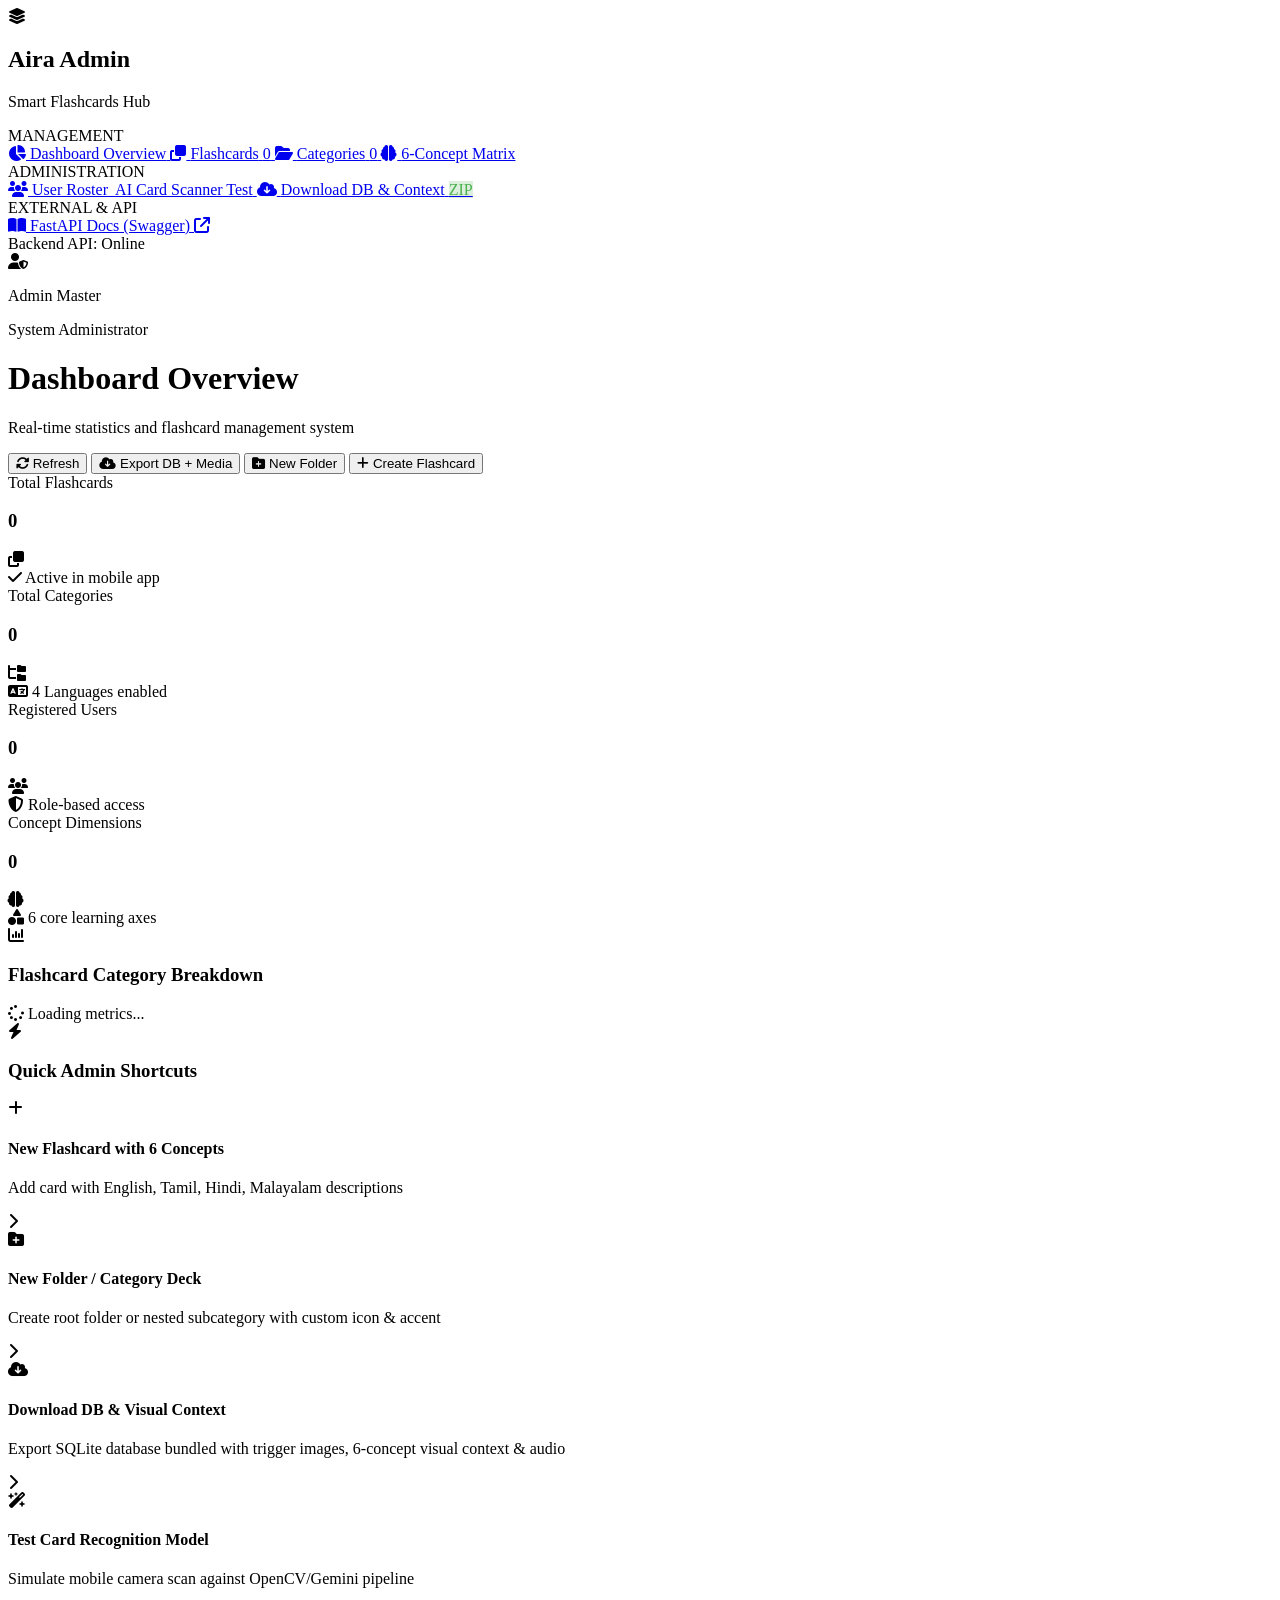
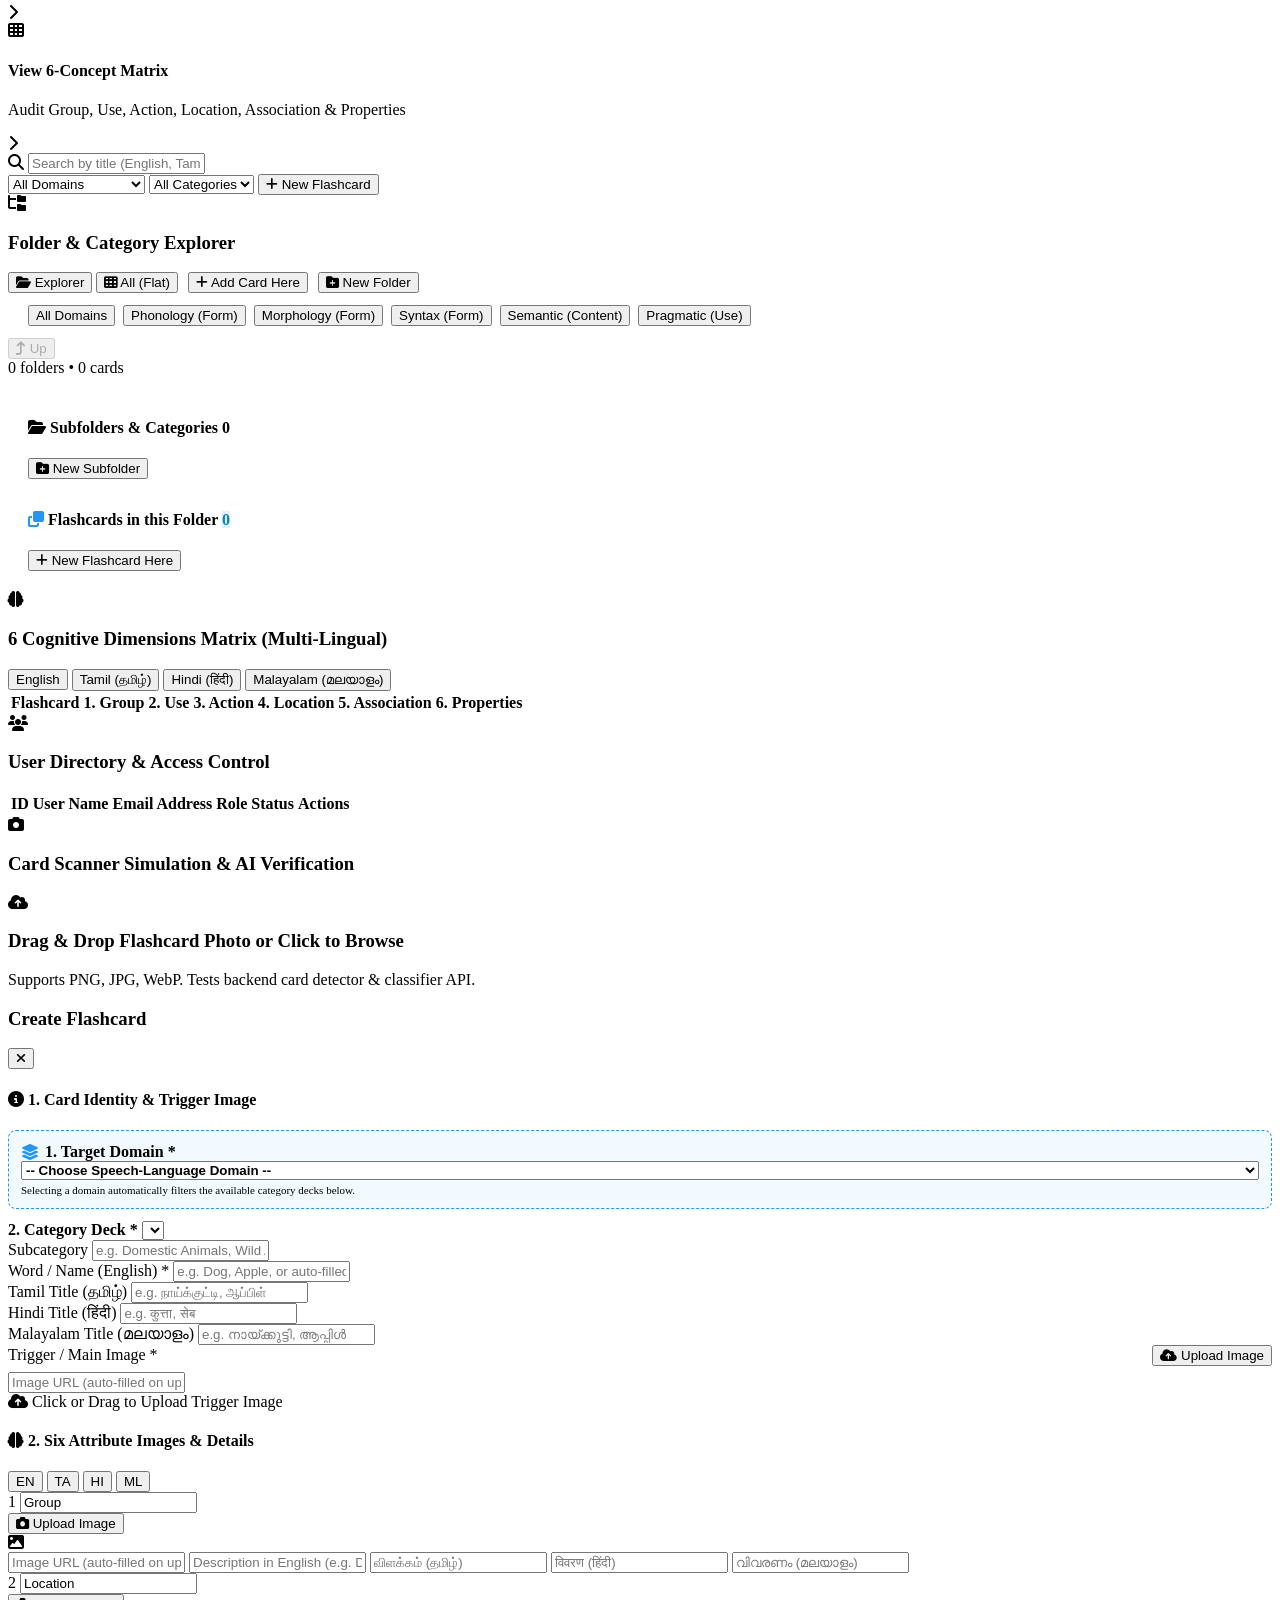
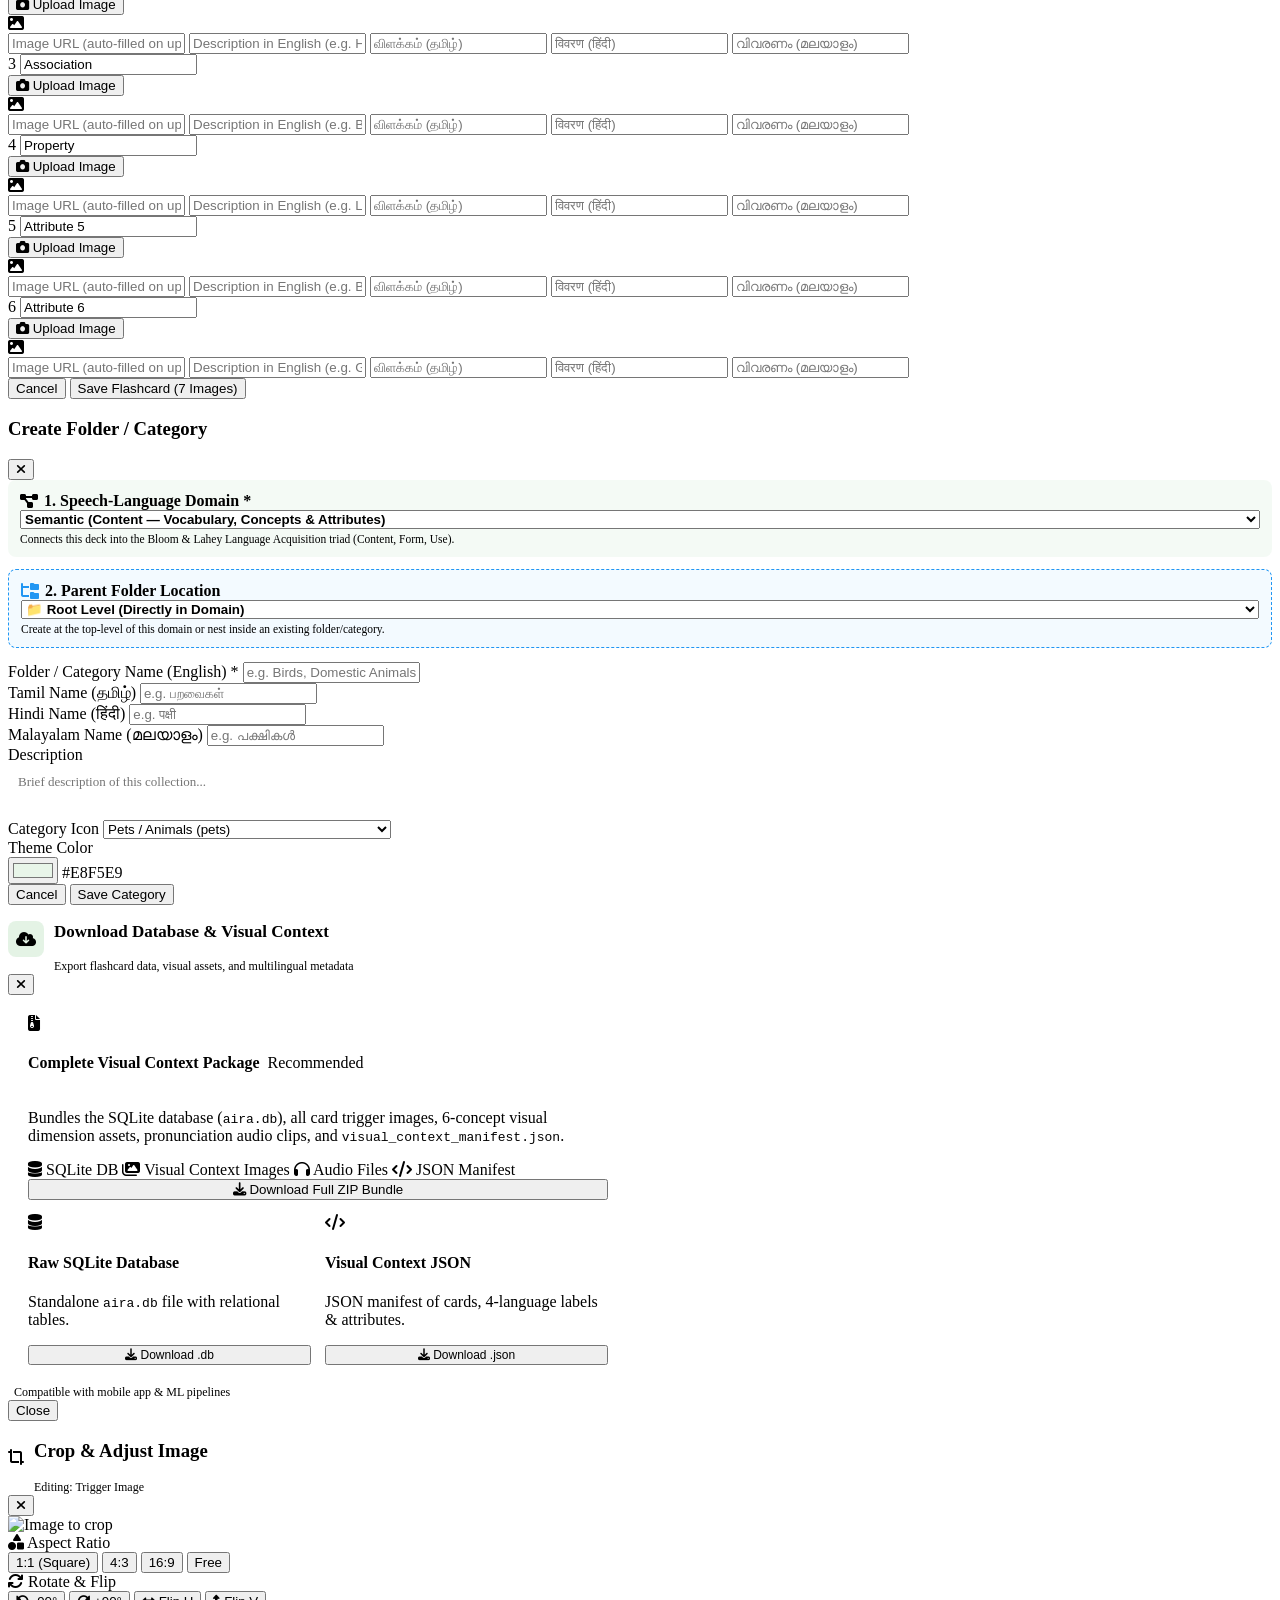
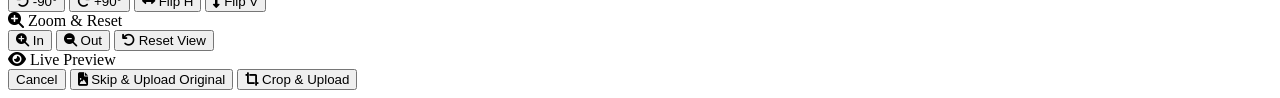
==== commit 01cba478: "feat: added hirearchal folder structure" ====
--- a/admin/frontend/index.html
+++ b/admin/frontend/index.html
@@ -101,6 +101,10 @@
             <i class="fa-solid fa-cloud-arrow-down"></i>
             <span>Export DB + Media</span>
           </button>
+          <button class="btn btn-secondary" onclick="openNewCategoryModal()" title="Create New Folder / Category">
+            <i class="fa-solid fa-folder-plus"></i>
+            <span>New Folder</span>
+          </button>
           <button class="btn btn-primary" onclick="openNewCardModal()">
             <i class="fa-solid fa-plus"></i>
             <span>Create Flashcard</span>
@@ -202,8 +206,8 @@
                   <div class="quick-action-item" onclick="openNewCategoryModal()">
                     <div class="action-icon blue"><i class="fa-solid fa-folder-plus"></i></div>
                     <div class="action-details">
-                      <h4>Create New Category Deck</h4>
-                      <p>Set multi-lingual name, custom icon & accent color</p>
+                      <h4>New Folder / Category Deck</h4>
+                      <p>Create root folder or nested subcategory with custom icon & accent</p>
                     </div>
                     <i class="fa-solid fa-chevron-right action-arrow"></i>
                   </div>
@@ -246,7 +250,7 @@
             <div class="panel-toolbar">
               <div class="search-box">
                 <i class="fa-solid fa-magnifying-glass"></i>
-                <input type="text" id="cardSearchInput" placeholder="Search by title (English, Tamil, Hindi, Malayalam)..." oninput="filterCards()">
+                <input type="text" id="cardSearchInput" placeholder="Search by title (English, Tamil, Hindi, Malayalam)..." oninput="onCardSearchInput()">
               </div>
               <div class="filter-controls">
                 <select id="cardDomainFilterSelect" onchange="onCardDomainFilterChanged()">
@@ -257,7 +261,7 @@
                   <option value="semantic">Semantic (Content)</option>
                   <option value="pragmatic">Pragmatic (Use)</option>
                 </select>
-                <select id="categoryFilterSelect" onchange="filterCards()">
+                <select id="categoryFilterSelect" onchange="onCategoryFilterChanged()">
                   <option value="">All Categories</option>
                 </select>
                 <button class="btn btn-primary" onclick="openNewCardModal()">
@@ -272,18 +276,33 @@
           </div>
         </section>
 
-        <!-- TAB 3: CATEGORIES -->
+        <!-- TAB 3: CATEGORIES & FOLDER HIERARCHY -->
         <section id="tab-categories" class="tab-pane">
           <div class="panel">
             <div class="panel-header">
               <div class="panel-title">
                 <i class="fa-solid fa-folder-tree"></i>
-                <h3>Flashcard Categories</h3>
-              </div>
-              <button class="btn btn-primary" onclick="openNewCategoryModal()">
-                <i class="fa-solid fa-plus"></i> Add Category
-              </button>
-            </div>
+                <h3 id="categoryPanelHeading">Folder & Category Explorer</h3>
+              </div>
+              <div style="display:flex; gap:10px; align-items:center; flex-wrap:wrap;">
+                <div class="view-toggle-group">
+                  <button type="button" class="btn-toggle active" id="btnViewExplorer" onclick="setCategoryViewMode('explorer')" title="Folder Drill-down Explorer">
+                    <i class="fa-solid fa-folder-open"></i> <span>Explorer</span>
+                  </button>
+                  <button type="button" class="btn-toggle" id="btnViewFlat" onclick="setCategoryViewMode('flat')" title="Flat Grid View">
+                    <i class="fa-solid fa-table-cells"></i> <span>All (Flat)</span>
+                  </button>
+                </div>
+                <button class="btn btn-secondary" onclick="openNewCardInCurrentFolder()" id="btnAddCardInFolderBtn" title="Add Flashcard to current folder">
+                  <i class="fa-solid fa-plus"></i> Add Card Here
+                </button>
+                <button class="btn btn-primary" onclick="openNewCategoryModal()" title="Create a new folder or subcategory">
+                  <i class="fa-solid fa-folder-plus"></i> New Folder
+                </button>
+              </div>
+            </div>
+
+            <!-- Domain Switcher -->
             <div class="panel-toolbar" style="border-bottom:1px solid var(--border-color); padding: 12px 20px;">
               <div class="domain-filters" style="display:flex; gap:8px; flex-wrap:wrap;">
                 <button class="lang-btn active domain-filter-btn" data-domain="all" onclick="filterCategoriesByDomain('all')">All Domains</button>
@@ -294,9 +313,68 @@
                 <button class="lang-btn domain-filter-btn" data-domain="pragmatic" onclick="filterCategoriesByDomain('pragmatic')">Pragmatic (Use)</button>
               </div>
             </div>
-            <div class="categories-grid" id="categoriesContainer">
-              <!-- Rendered via JS -->
-            </div>
+
+            <!-- Folder Breadcrumbs & Navigation Bar (for Explorer Mode) -->
+            <div class="folder-nav-bar" id="folderNavBar">
+              <div style="display:flex; align-items:center; gap:8px; flex-wrap:wrap;">
+                <button class="btn btn-sm btn-outline-secondary" id="btnFolderUp" onclick="navigateUpFolder()" title="Go up to parent folder" disabled>
+                  <i class="fa-solid fa-arrow-turn-up"></i> Up
+                </button>
+                <div class="breadcrumb-trail" id="folderBreadcrumbTrail">
+                  <!-- Rendered dynamically e.g. Domain Root > Animals > Domestic Animals -->
+                </div>
+              </div>
+              <div style="display:flex; align-items:center; gap:8px;">
+                <span class="folder-items-summary" id="folderItemsSummary">
+                  0 folders • 0 cards
+                </span>
+              </div>
+            </div>
+
+            <!-- Main Explorer Contents Area -->
+            <div id="explorerViewArea" style="padding:20px;">
+              <!-- Subfolders Section -->
+              <div class="explorer-section" id="explorerSubfoldersSection">
+                <div class="explorer-section-header">
+                  <h4 class="explorer-section-title">
+                    <i class="fa-solid fa-folder-open" style="color:var(--primary);"></i>
+                    <span>Subfolders & Categories</span>
+                    <span class="nav-badge" id="subfolderCountBadge">0</span>
+                  </h4>
+                  <button class="btn btn-sm btn-outline-primary" onclick="openNewCategoryModal(state.currentFolderId)">
+                    <i class="fa-solid fa-folder-plus"></i> New Subfolder
+                  </button>
+                </div>
+                <div class="categories-grid" id="categoriesContainer">
+                  <!-- Rendered via JS -->
+                </div>
+              </div>
+
+              <!-- Cards in This Folder Section -->
+              <div class="explorer-section" id="explorerCardsSection" style="margin-top:32px;">
+                <div class="explorer-section-header">
+                  <h4 class="explorer-section-title">
+                    <i class="fa-solid fa-clone" style="color:#2196F3;"></i>
+                    <span>Flashcards in this Folder</span>
+                    <span class="nav-badge" id="folderCardsCountBadge" style="background:#E0F2FE; color:#0284C7;">0</span>
+                  </h4>
+                  <button class="btn btn-sm btn-outline-primary" onclick="openNewCardInCurrentFolder()">
+                    <i class="fa-solid fa-plus"></i> New Flashcard Here
+                  </button>
+                </div>
+                <div class="cards-grid" id="folderCardsContainer">
+                  <!-- Rendered via JS -->
+                </div>
+              </div>
+            </div>
+
+            <!-- Flat Grid View Area (alternative view mode) -->
+            <div id="flatGridViewArea" style="display:none; padding:20px;">
+              <div class="categories-grid" id="flatCategoriesContainer">
+                <!-- All categories rendered in flat grid -->
+              </div>
+            </div>
+
           </div>
         </section>
 
@@ -701,17 +779,17 @@
   <div class="modal-overlay" id="catModal">
     <div class="modal-container">
       <div class="modal-header">
-        <h3 id="catModalTitle">Create Category</h3>
+        <h3 id="catModalTitle">Create Folder / Category</h3>
         <button class="modal-close" onclick="closeModal('catModal')"><i class="fa-solid fa-xmark"></i></button>
       </div>
       <form id="catForm" onsubmit="handleCategorySubmit(event)">
         <input type="hidden" id="catFormId">
         <div class="modal-body">
-          <div class="form-group" style="background: rgba(76, 175, 80, 0.06); padding: 12px; border-radius: 8px; border: 1px dashed var(--primary); margin-bottom: 14px;">
+          <div class="form-group" style="background: rgba(76, 175, 80, 0.06); padding: 12px; border-radius: 8px; border: 1px dashed var(--primary); margin-bottom: 12px;">
             <label style="font-weight: 700; color: var(--text-dark); display: flex; align-items: center; gap: 6px;">
-              <i class="fa-solid fa-diagram-project" style="color: var(--primary);"></i> Connect to Speech-Language Domain *
+              <i class="fa-solid fa-diagram-project" style="color: var(--primary);"></i> 1. Speech-Language Domain *
             </label>
-            <select id="catFormDomain" required style="font-weight: 600; width: 100%;">
+            <select id="catFormDomain" required style="font-weight: 600; width: 100%;" onchange="onCatFormDomainChanged()">
               <option value="semantic">Semantic (Content — Vocabulary, Concepts & Attributes)</option>
               <option value="phonology">Phonology (Form — Articulation & Sound Discrimination)</option>
               <option value="morphology">Morphology (Form — Word Structure, Plurals & Tenses)</option>
@@ -722,9 +800,23 @@
               Connects this deck into the Bloom & Lahey Language Acquisition triad (Content, Form, Use).
             </span>
           </div>
+
+          <div class="form-group" style="background: rgba(33, 150, 243, 0.05); padding: 12px; border-radius: 8px; border: 1px dashed #2196F3; margin-bottom: 14px;">
+            <label style="font-weight: 700; color: var(--text-dark); display: flex; align-items: center; gap: 6px;">
+              <i class="fa-solid fa-folder-tree" style="color: #2196F3;"></i> 2. Parent Folder Location
+            </label>
+            <select id="catFormParentId" style="font-weight: 600; width: 100%;">
+              <option value="">📁 Root Level (Directly in Domain)</option>
+              <!-- Populated dynamically with folder hierarchy tree -->
+            </select>
+            <span style="font-size: 11.5px; color: var(--text-muted); display: block; margin-top: 4px;">
+              Create at the top-level of this domain or nest inside an existing folder/category.
+            </span>
+          </div>
+
           <div class="form-group">
-            <label>English Category Name *</label>
-            <input type="text" id="catFormNameEn" required placeholder="e.g. Birds, Musical Instruments">
+            <label>Folder / Category Name (English) *</label>
+            <input type="text" id="catFormNameEn" required placeholder="e.g. Birds, Domestic Animals, Consonants">
           </div>
           <div class="form-group">
             <label>Tamil Name (தமிழ்)</label>
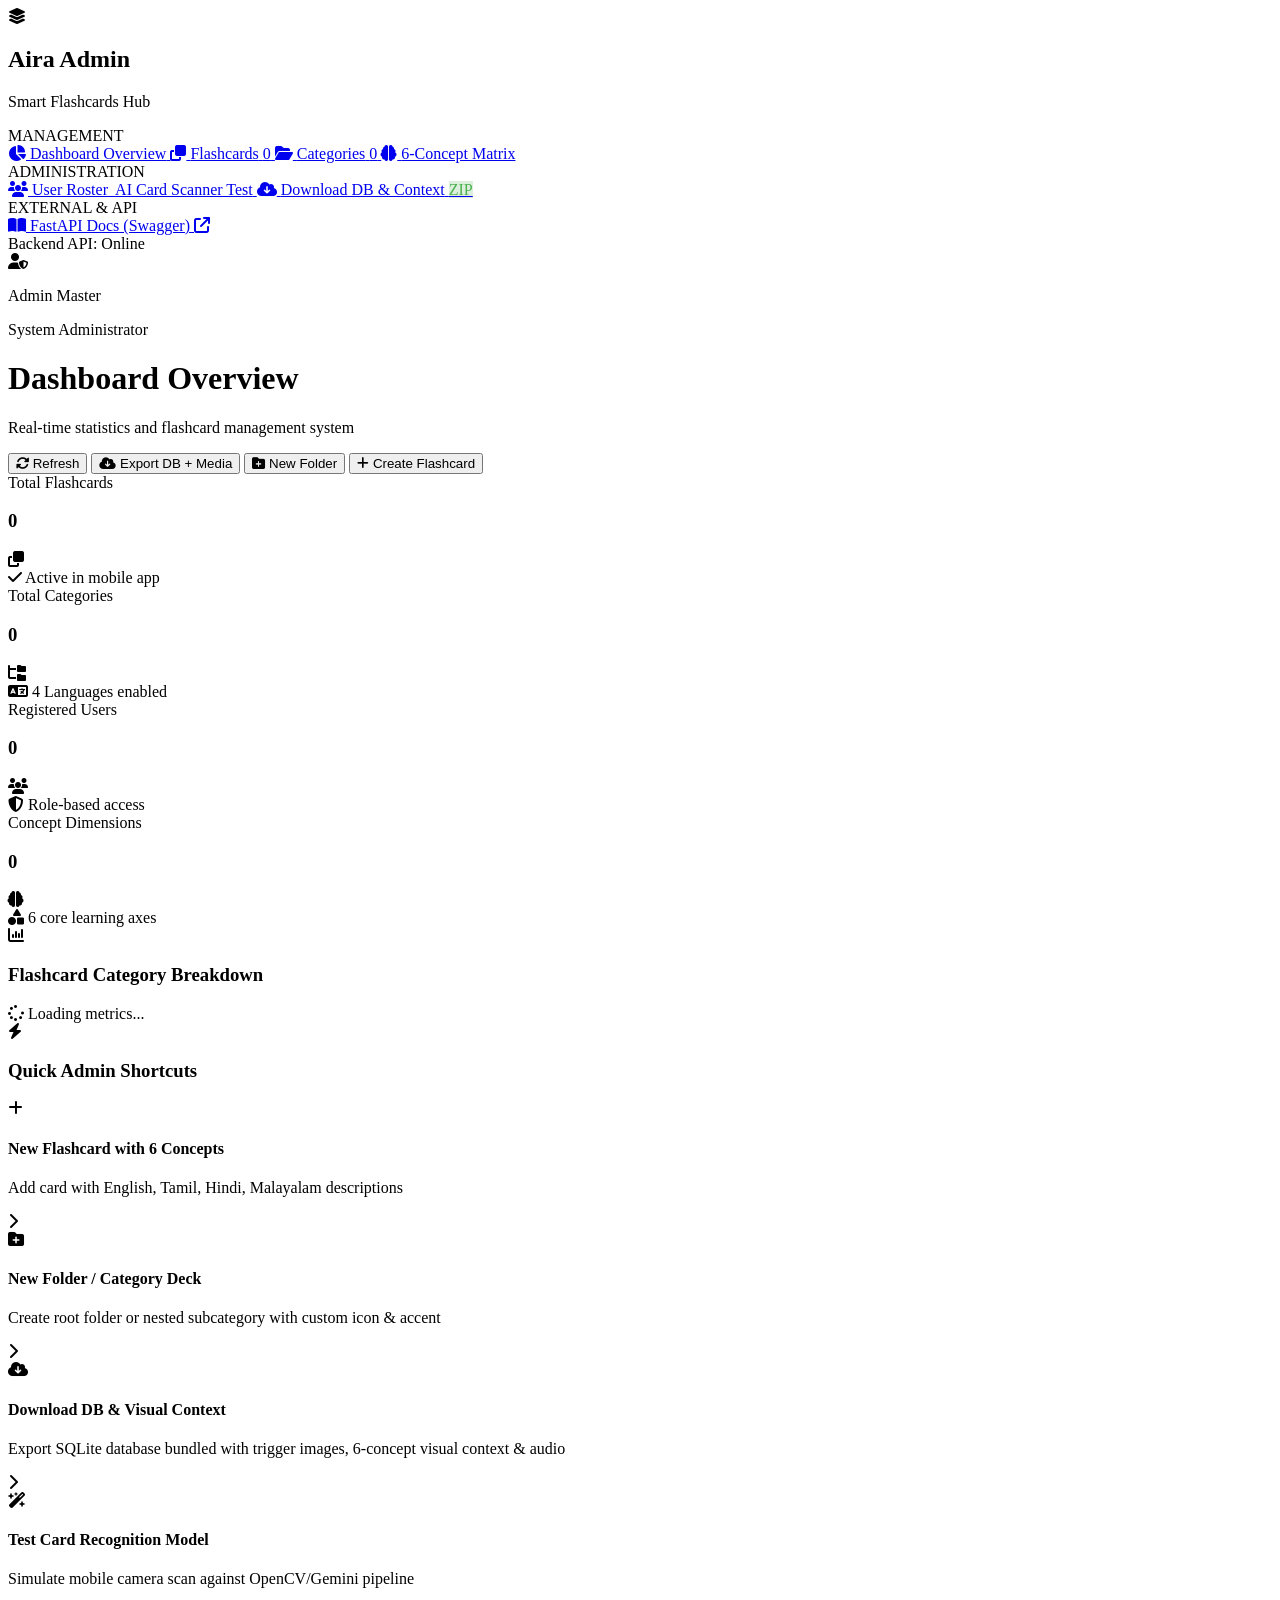
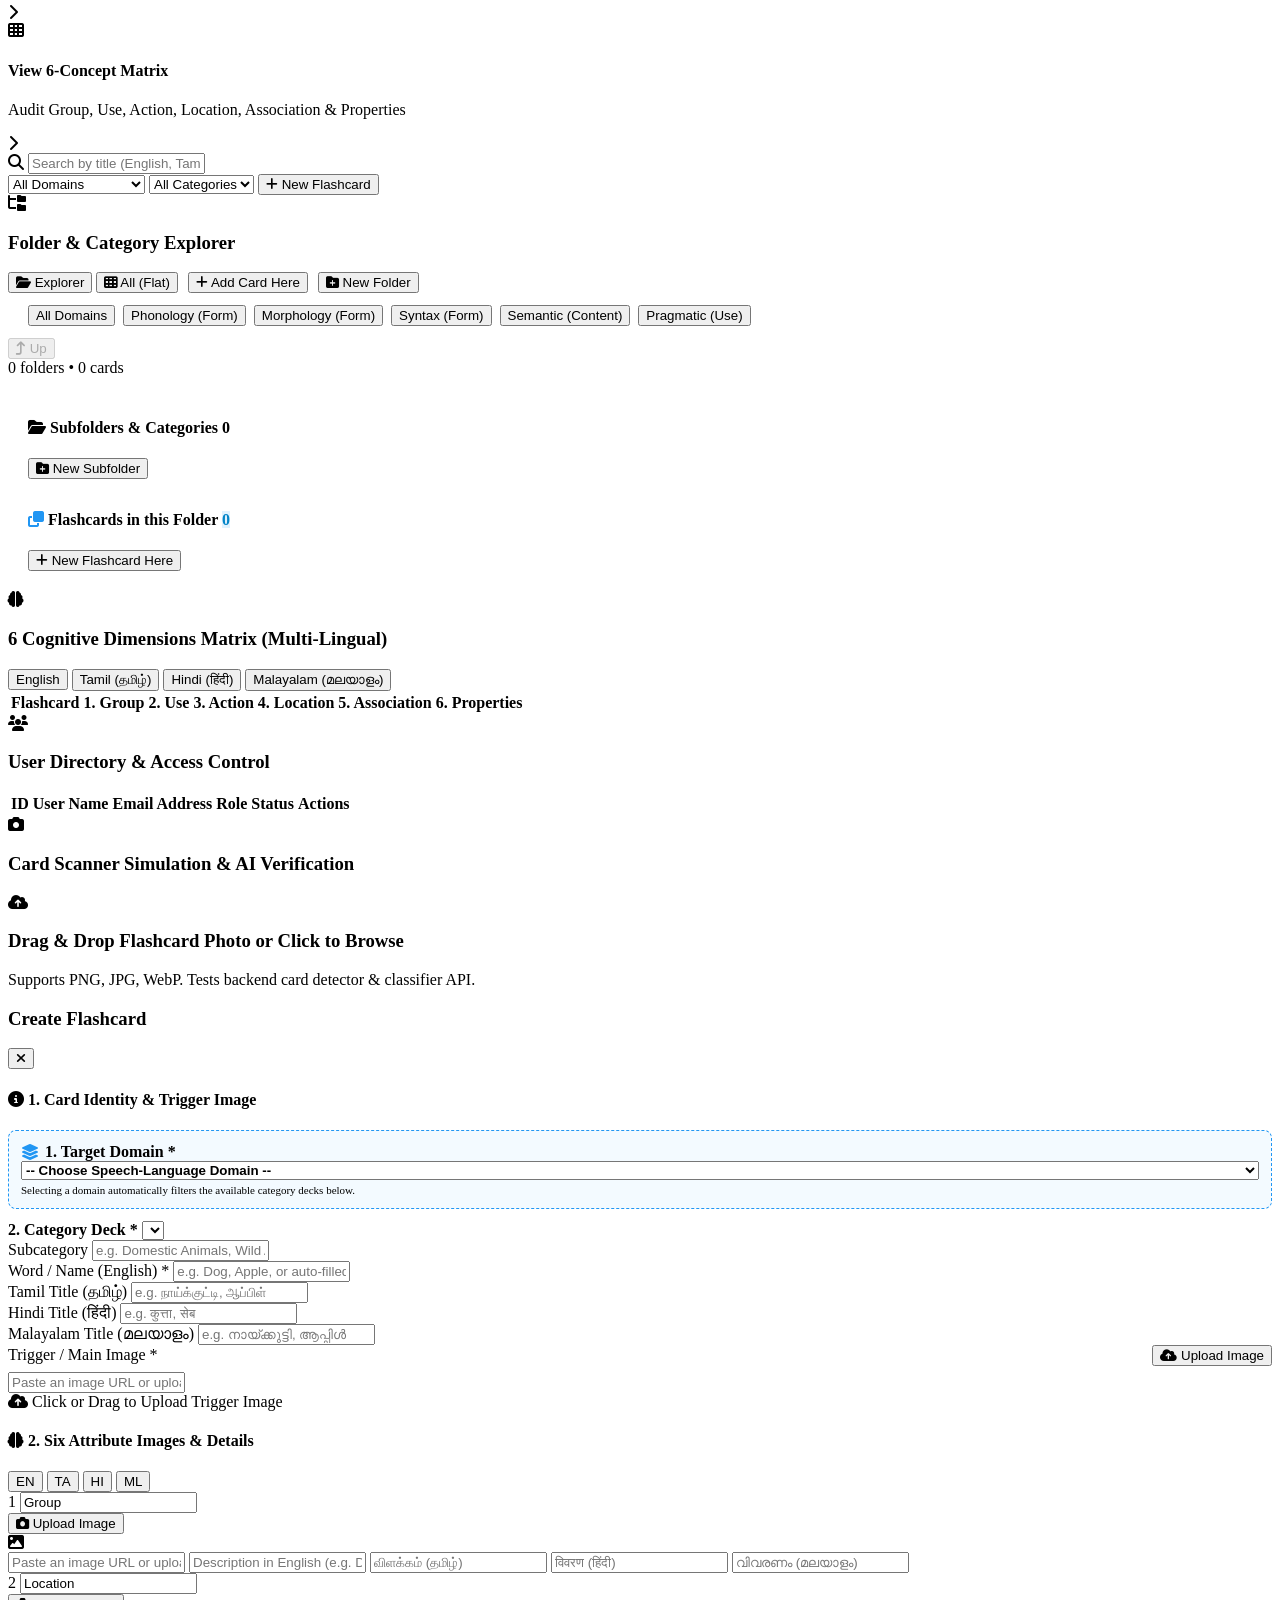
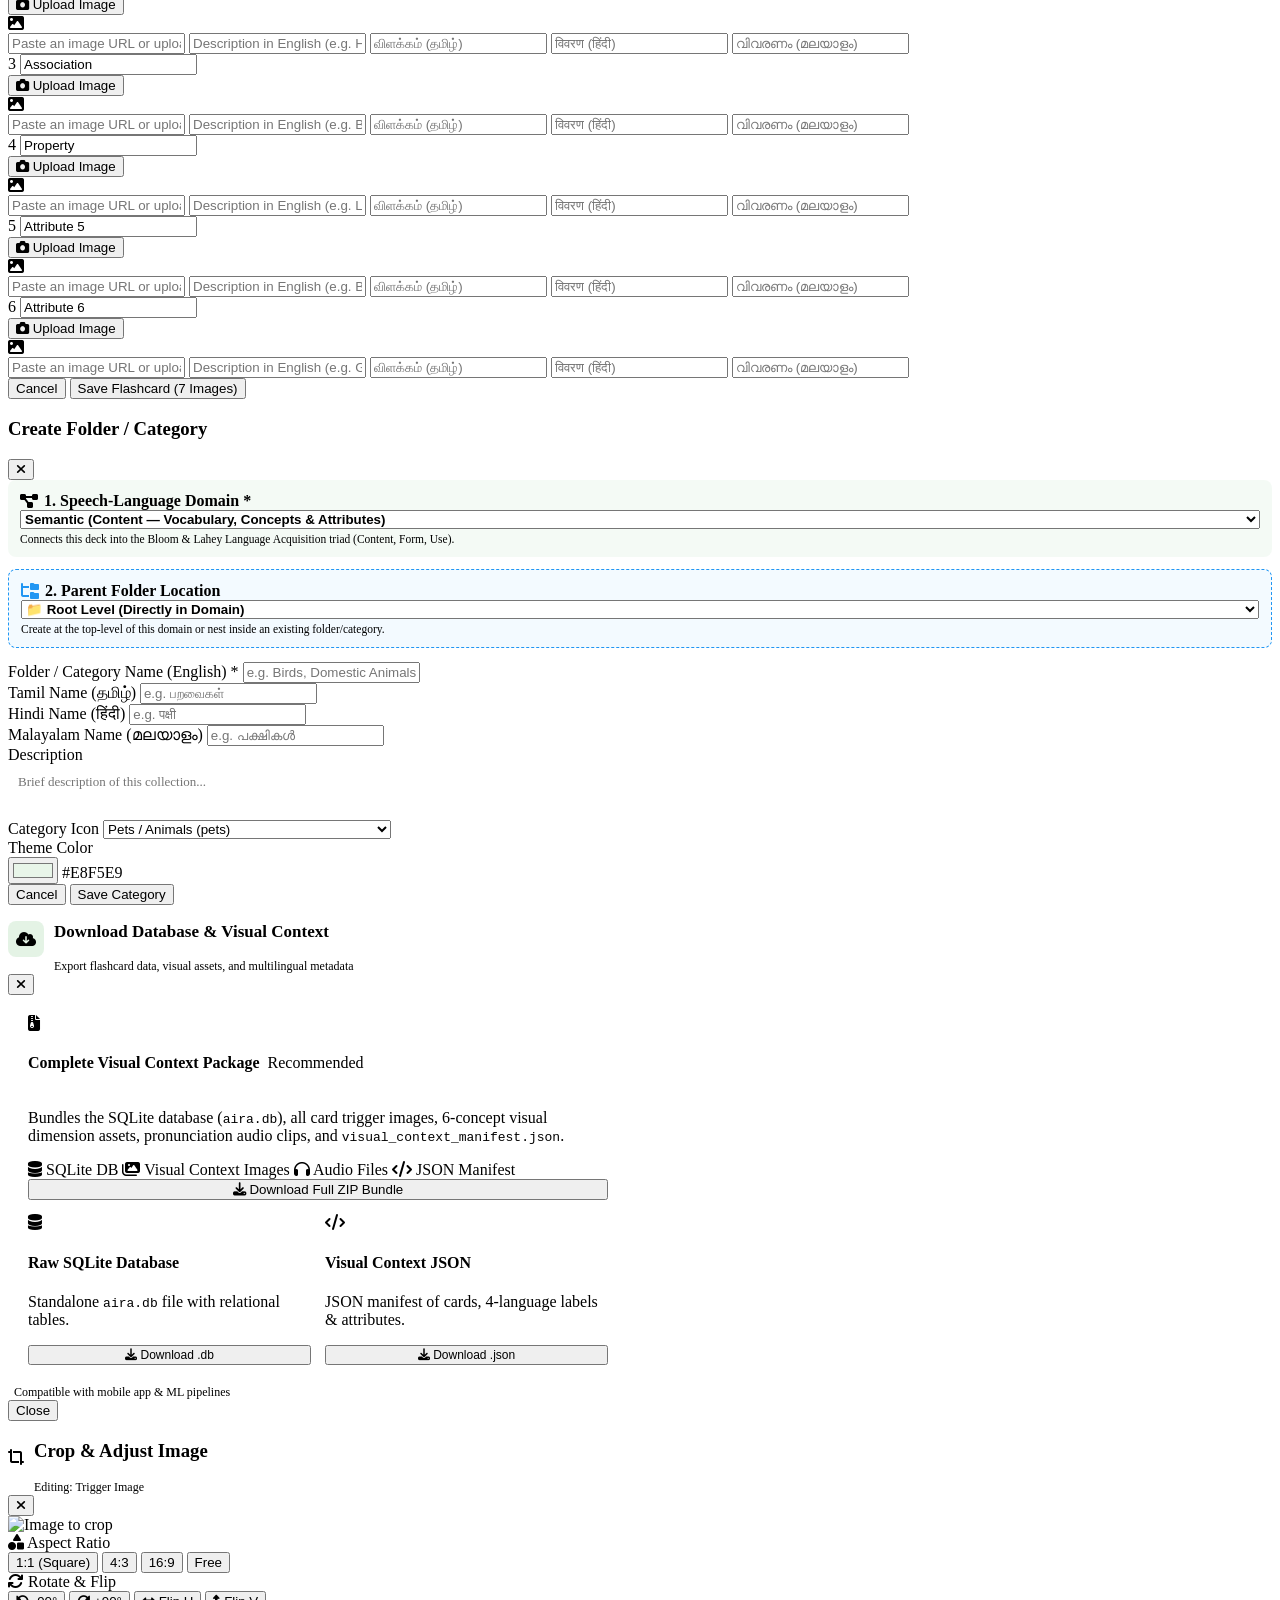
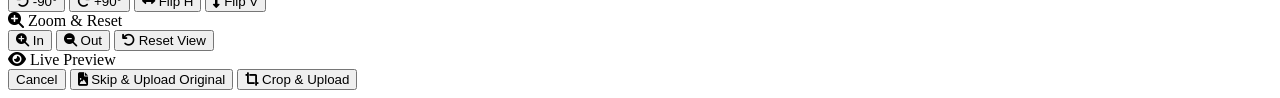
==== commit bb61dea1: "feat: optimised the app build" ====
--- a/admin/frontend/index.html
+++ b/admin/frontend/index.html
@@ -9,7 +9,7 @@
   <link href="https://fonts.googleapis.com/css2?family=Plus+Jakarta+Sans:wght@400;500;600;700;800&family=Outfit:wght@500;600;700;800&display=swap" rel="stylesheet">
   <link rel="stylesheet" href="https://cdnjs.cloudflare.com/ajax/libs/font-awesome/6.5.1/css/all.min.css">
   <link rel="stylesheet" href="https://cdnjs.cloudflare.com/ajax/libs/cropperjs/1.6.1/cropper.min.css">
-  <link rel="stylesheet" href="/static/admin/admin.css">
+  <link rel="stylesheet" href="/static/admin/admin.css?v=20261014_3">
 </head>
 <body>
   <div class="admin-wrapper">
@@ -557,7 +557,7 @@
                   </div>
                 </div>
                 <input type="file" id="file_slot_main" accept="image/*" style="display:none;" onchange="uploadImageSlot('main')">
-                <input type="text" id="cardFormImageUrl" placeholder="Image URL (auto-filled on upload) or /static/images/..." oninput="updateSlotPreview('main')">
+                <input type="text" id="cardFormImageUrl" placeholder="Paste an image URL or upload a file" oninput="updateSlotPreview('main')">
               </div>
 
               <div class="image-preview-box" id="preview_box_main" onclick="triggerImageSlotUpload('main')" style="cursor:pointer;" title="Click to upload or replace image">
@@ -604,7 +604,7 @@
                       <i class="fa-solid fa-image slot-empty-icon" id="preview_ico_attr_1"></i>
                     </div>
                     <div class="slot-inputs">
-                      <input type="text" id="attr_1_image" class="slot-url-input" placeholder="Image URL (auto-filled on upload)" oninput="updateSlotPreview('attr_1')">
+                      <input type="text" id="attr_1_image" class="slot-url-input" placeholder="Paste an image URL or upload a file" oninput="updateSlotPreview('attr_1')">
                       <input type="text" id="attr_1_en" class="concept-field lang-en" placeholder="Description in English (e.g. Domestic Pet)">
                       <input type="text" id="attr_1_ta" class="concept-field lang-ta hidden" placeholder="விளக்கம் (தமிழ்)">
                       <input type="text" id="attr_1_hi" class="concept-field lang-hi hidden" placeholder="विवरण (हिंदी)">
@@ -634,7 +634,7 @@
                       <i class="fa-solid fa-image slot-empty-icon" id="preview_ico_attr_2"></i>
                     </div>
                     <div class="slot-inputs">
-                      <input type="text" id="attr_2_image" class="slot-url-input" placeholder="Image URL (auto-filled on upload)" oninput="updateSlotPreview('attr_2')">
+                      <input type="text" id="attr_2_image" class="slot-url-input" placeholder="Paste an image URL or upload a file" oninput="updateSlotPreview('attr_2')">
                       <input type="text" id="attr_2_en" class="concept-field lang-en" placeholder="Description in English (e.g. Houses & Farms)">
                       <input type="text" id="attr_2_ta" class="concept-field lang-ta hidden" placeholder="விளக்கம் (தமிழ்)">
                       <input type="text" id="attr_2_hi" class="concept-field lang-hi hidden" placeholder="विवरण (हिंदी)">
@@ -664,7 +664,7 @@
                       <i class="fa-solid fa-image slot-empty-icon" id="preview_ico_attr_3"></i>
                     </div>
                     <div class="slot-inputs">
-                      <input type="text" id="attr_3_image" class="slot-url-input" placeholder="Image URL (auto-filled on upload)" oninput="updateSlotPreview('attr_3')">
+                      <input type="text" id="attr_3_image" class="slot-url-input" placeholder="Paste an image URL or upload a file" oninput="updateSlotPreview('attr_3')">
                       <input type="text" id="attr_3_en" class="concept-field lang-en" placeholder="Description in English (e.g. Bone & Kennel)">
                       <input type="text" id="attr_3_ta" class="concept-field lang-ta hidden" placeholder="விளக்கம் (தமிழ்)">
                       <input type="text" id="attr_3_hi" class="concept-field lang-hi hidden" placeholder="विवरण (हिंदी)">
@@ -694,7 +694,7 @@
                       <i class="fa-solid fa-image slot-empty-icon" id="preview_ico_attr_4"></i>
                     </div>
                     <div class="slot-inputs">
-                      <input type="text" id="attr_4_image" class="slot-url-input" placeholder="Image URL (auto-filled on upload)" oninput="updateSlotPreview('attr_4')">
+                      <input type="text" id="attr_4_image" class="slot-url-input" placeholder="Paste an image URL or upload a file" oninput="updateSlotPreview('attr_4')">
                       <input type="text" id="attr_4_en" class="concept-field lang-en" placeholder="Description in English (e.g. Loyal & 4 Legs)">
                       <input type="text" id="attr_4_ta" class="concept-field lang-ta hidden" placeholder="விளக்கம் (தமிழ்)">
                       <input type="text" id="attr_4_hi" class="concept-field lang-hi hidden" placeholder="विवरण (हिंदी)">
@@ -724,7 +724,7 @@
                       <i class="fa-solid fa-image slot-empty-icon" id="preview_ico_attr_5"></i>
                     </div>
                     <div class="slot-inputs">
-                      <input type="text" id="attr_5_image" class="slot-url-input" placeholder="Image URL (auto-filled on upload)" oninput="updateSlotPreview('attr_5')">
+                      <input type="text" id="attr_5_image" class="slot-url-input" placeholder="Paste an image URL or upload a file" oninput="updateSlotPreview('attr_5')">
                       <input type="text" id="attr_5_en" class="concept-field lang-en" placeholder="Description in English (e.g. Barks & Runs)">
                       <input type="text" id="attr_5_ta" class="concept-field lang-ta hidden" placeholder="விளக்கம் (தமிழ்)">
                       <input type="text" id="attr_5_hi" class="concept-field lang-hi hidden" placeholder="विवरण (हिंदी)">
@@ -754,7 +754,7 @@
                       <i class="fa-solid fa-image slot-empty-icon" id="preview_ico_attr_6"></i>
                     </div>
                     <div class="slot-inputs">
-                      <input type="text" id="attr_6_image" class="slot-url-input" placeholder="Image URL (auto-filled on upload)" oninput="updateSlotPreview('attr_6')">
+                      <input type="text" id="attr_6_image" class="slot-url-input" placeholder="Paste an image URL or upload a file" oninput="updateSlotPreview('attr_6')">
                       <input type="text" id="attr_6_en" class="concept-field lang-en" placeholder="Description in English (e.g. Guarding Home)">
                       <input type="text" id="attr_6_ta" class="concept-field lang-ta hidden" placeholder="விளக்கம் (தமிழ்)">
                       <input type="text" id="attr_6_hi" class="concept-field lang-hi hidden" placeholder="विवरण (हिंदी)">
@@ -1080,6 +1080,6 @@
   <div class="toast-container" id="toastContainer"></div>
 
   <script src="https://cdnjs.cloudflare.com/ajax/libs/cropperjs/1.6.1/cropper.min.js"></script>
-  <script src="/static/admin/admin.js"></script>
+  <script src="/static/admin/admin.js?v=20261014_3"></script>
 </body>
 </html>
